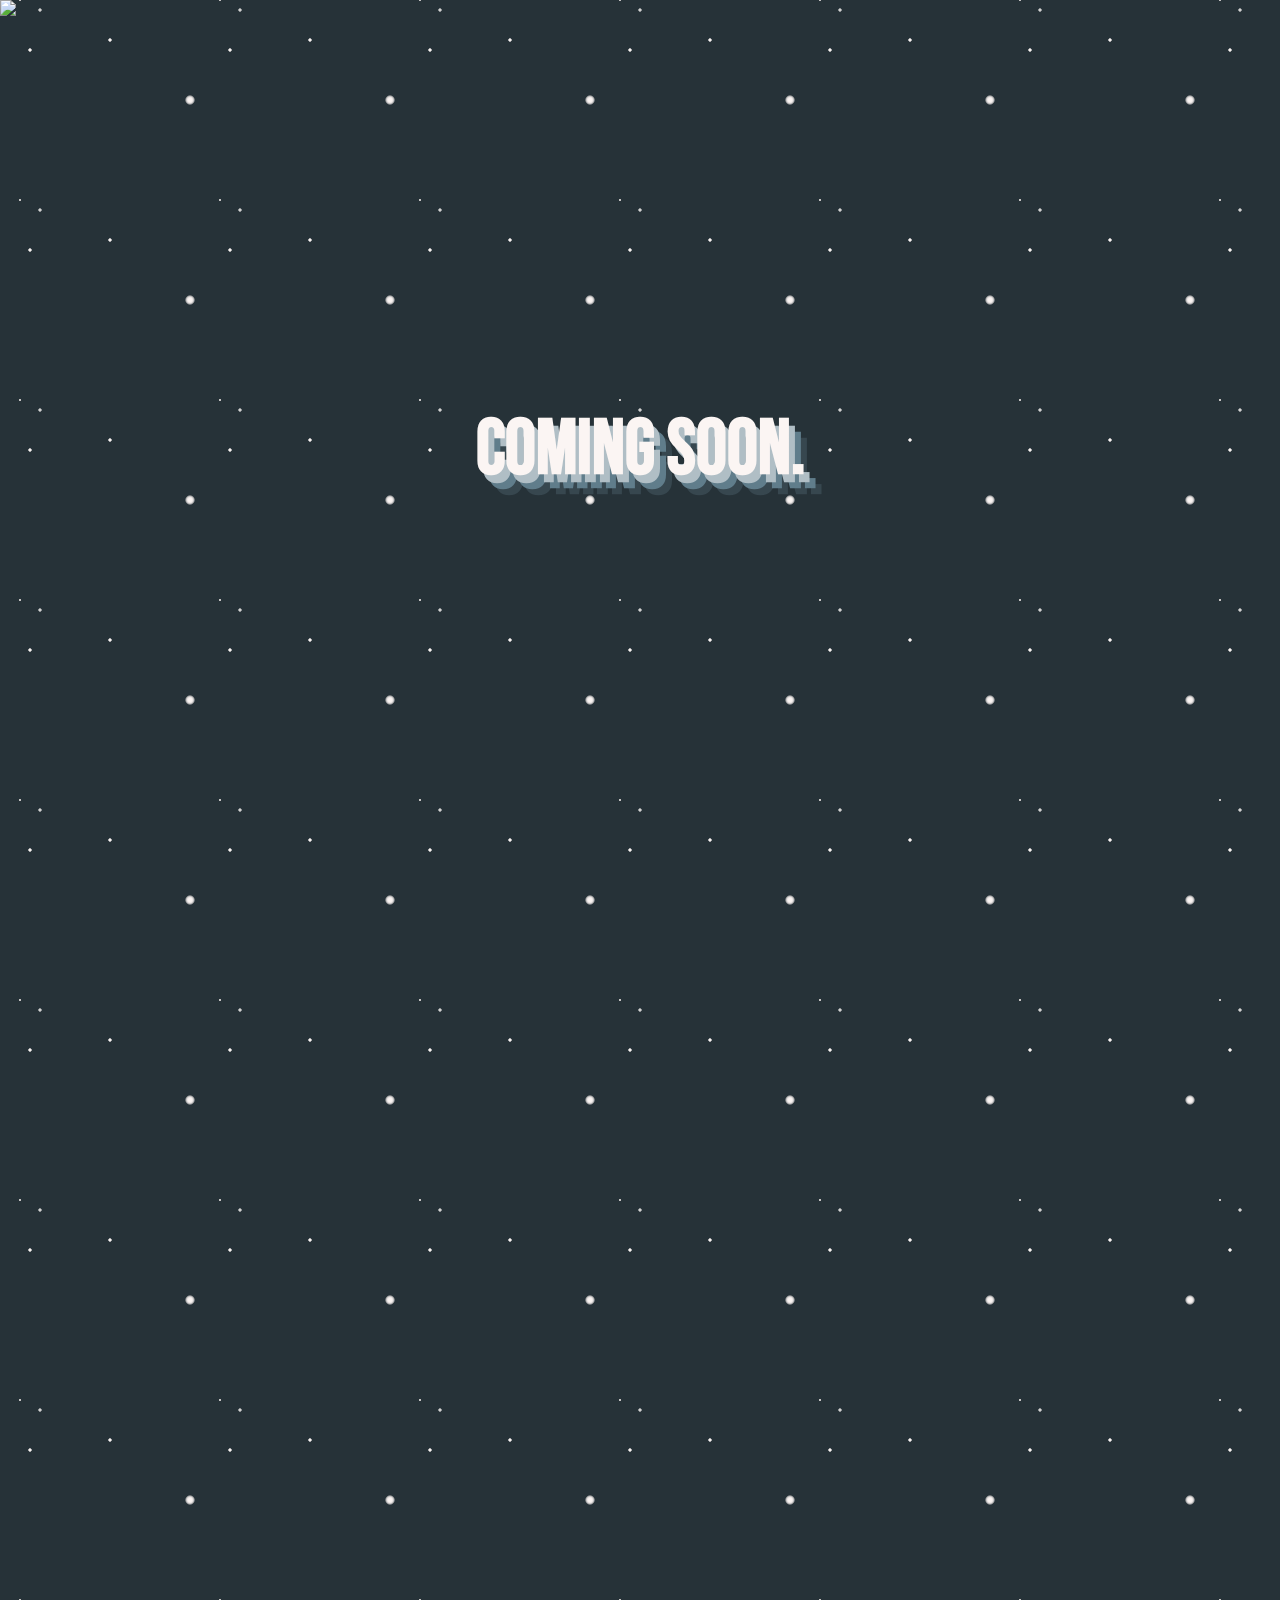
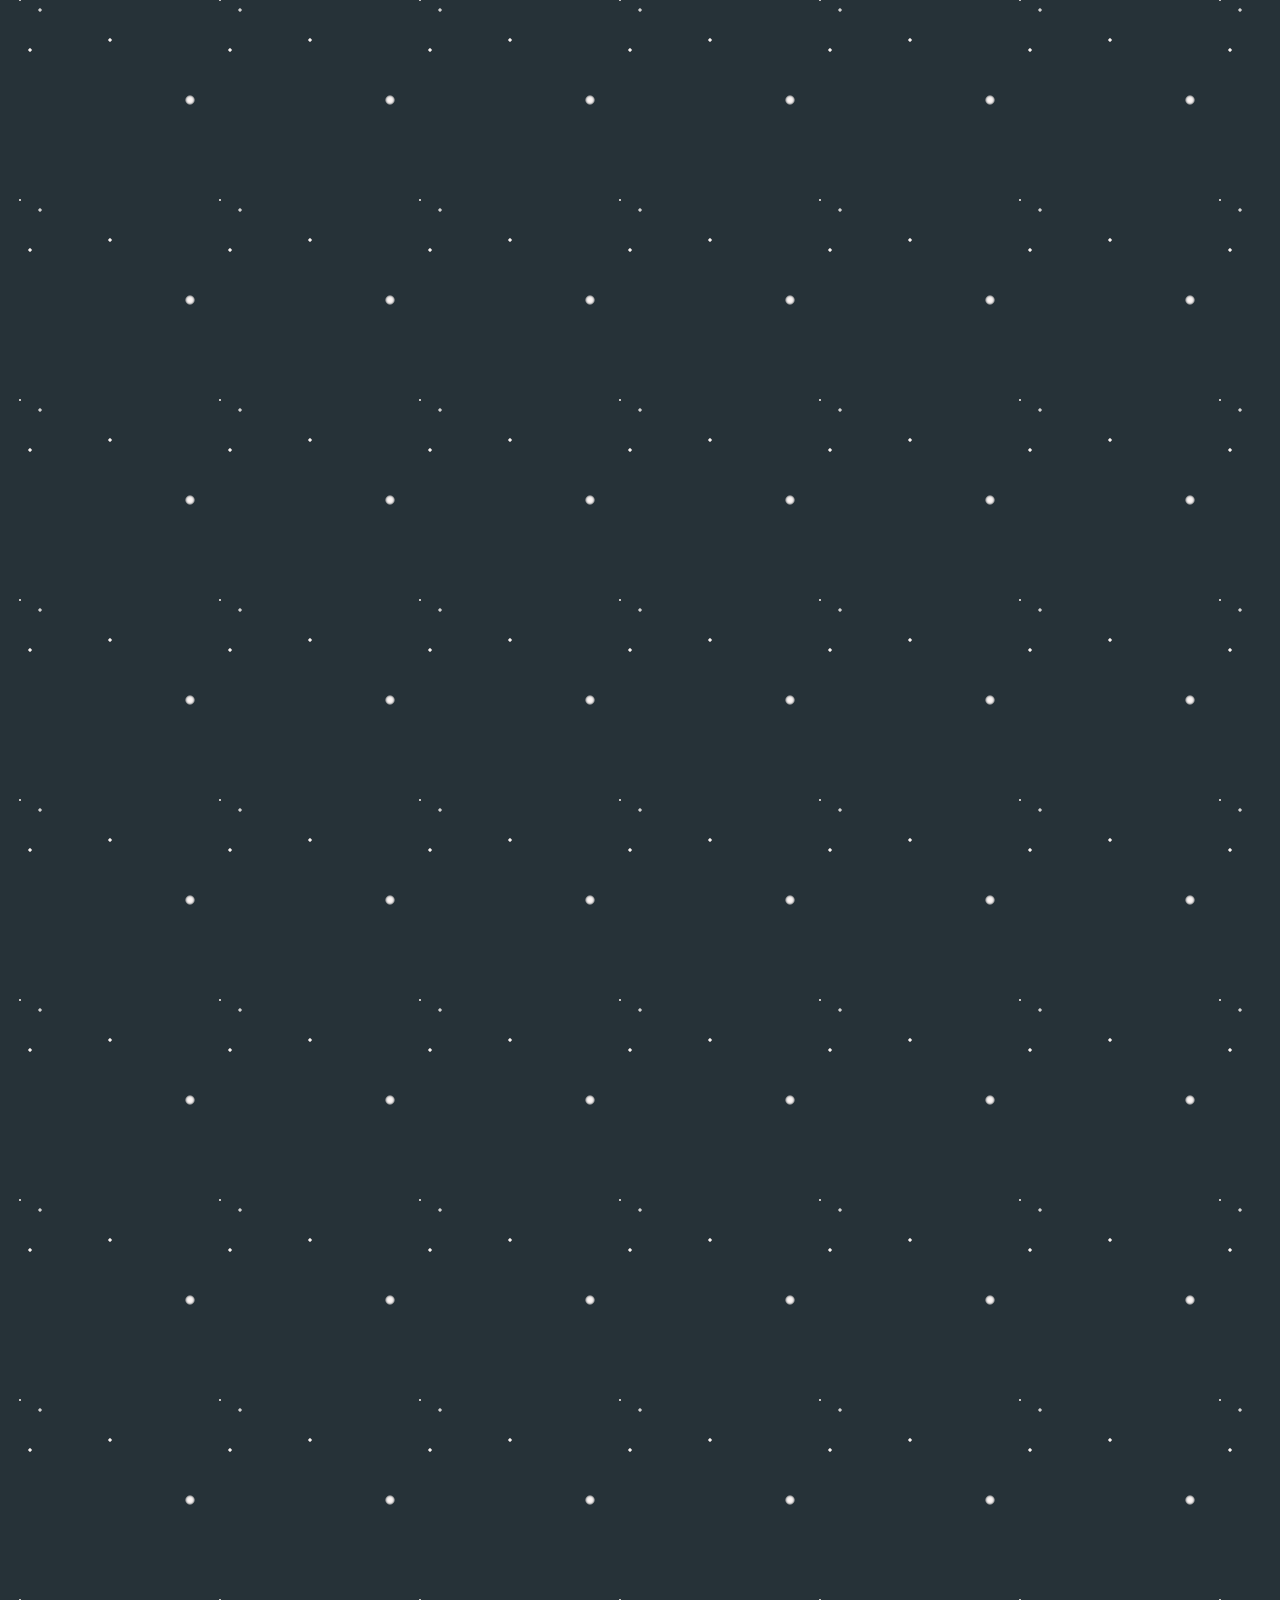
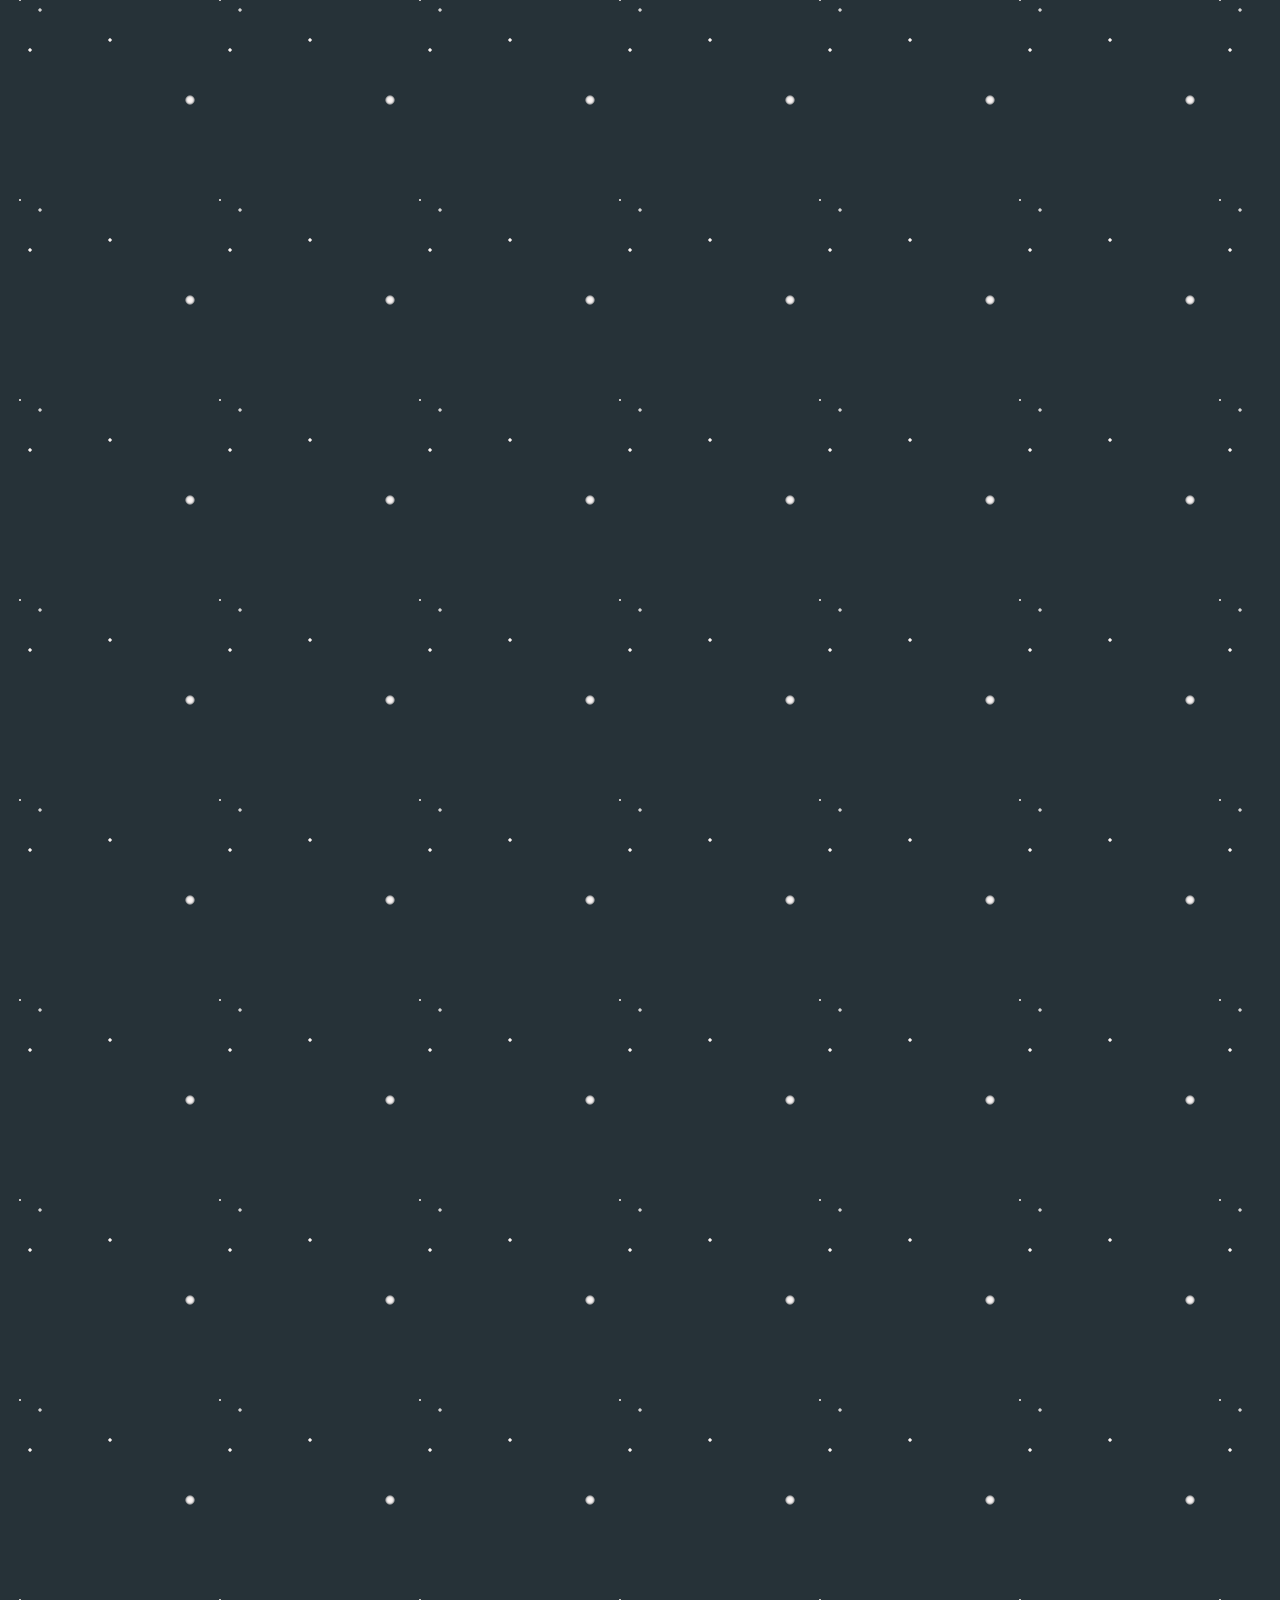
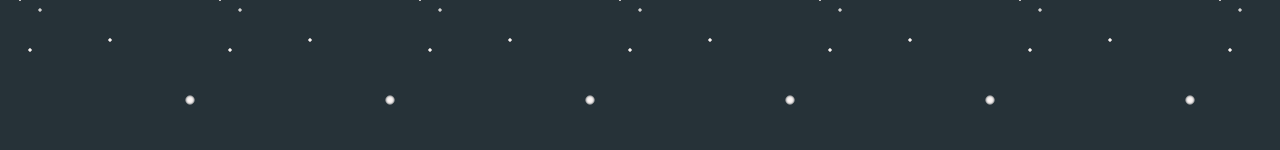
==== index.html @ 7b446901 "Second commit" ====
<!DOCTYPE html>
<html>
  <head>
    <title>April Zaide | Coming Soon</title>
    <meta charset="UTF-8" />
    <link
      href="https://fonts.googleapis.com/css2?family=Bebas+Neue&display=swap"
      rel="stylesheet"
    />
    <link rel="stylesheet" href="src/styles.css" />
  </head>

  
  <body>
    
    <div class="logo">
      <img src="https://i.postimg.cc/904pR6v8/logo1.png">
    </div>
    
    <div class="title">
      <h1>COMING SOON.</h1>
    </div>

    <div class="starfield">
      <span></span>
      <span></span>
      <span></span>
      <span></span>
    </div>
  </body>
</html>
---- src/styles.css ----
:root {
  --blue1: #37474f;
  --blue2: #607d8b;
  --blue3: #b0bec5;
  --blue4: #263238;
  --white: #fbf5f3;
}


body,
html {
  margin: 0;
  padding: 0;
  display: block;
  width: 100%;
  height: 100%;
  background-color: var(--blue4);
}

body {
  overflow: hidden;
  -webkit-font-smoothing: antialiased;
  -moz-osx-font-smoothing: grayscale;
  text-rendering: optimizeLegibility;
  font-family: 'Bebas Neue', cursive;
}

.title {
  position: fixed;
  top: 0;
  bottom: 0;
  color: var(--white);
  font-size: 3vw;
  width: 100%;
  height: 100%;
  display: flex;
  justify-content: center;
  align-items: center;
  animation: fadein 5s;
  z-index: 1;
  user-select: none;
}

.title h1 {
  text-shadow: 3px 4px var(--blue3), 6px 7px var(--blue2), 9px 10px var(--blue1);
  transition: text-shadow 0.3s ease-out;
}

body:hover .title h1 {
  text-shadow: 6px 8px var(--blue3), 12px 14px var(--blue2),
    18px 20px var(--blue1);
}

/*--------- Starfield(Fade+Animation) -------*/

.starfield {
  user-select: none;
  display: block;
  width: 100%;
  height: 100%;
  overflow: hidden;
  animation: fadein 15s;
}

.starfield > * {
  position: absolute;
  top: -450%;
  left: 0;
  height: 1000%;
  width: 100%;
}

.starfield > * {
  background-size: 200px 200px;
  background-image: radial-gradient(
      2px 2px at 40px 60px,
      #ccc,
      rgba(0, 0, 0, 0)
    ),
    radial-gradient(1px 1px at 20px 50px, var(--white), rgba(0, 0, 0, 0)),
    radial-gradient(2px 2px at 30px 100px, var(--white), rgba(0, 0, 0, 0)),
    radial-gradient(1px 1px at 40px 60px, var(--white), rgba(0, 0, 0, 0)),
    radial-gradient(2px 2px at 110px 90px, var(--white), rgba(0, 0, 0, 0)),
    radial-gradient(5px 5px at 190px 150px, var(--white), rgba(0, 0, 0, 0));
  background-repeat: repeat;
}

.starfield > * {
  transform-origin: 50% 50%;
  animation-name: starfieldRotate;
  animation-iteration-count: infinite;
  animation-timing-function: linear;
}

.starfield > *:nth-child(1) {
  animation-duration: 16s;
}
.starfield > *:nth-child(2) {
  animation-duration: 20s;
}
.starfield > *:nth-child(3) {
  animation-duration: 35s;
}
.starfield > *:nth-child(4) {
  animation-duration: 80s;
}
.starfield > *:nth-child(5) {
  animation-duration: 120s;
}

@keyframes starfieldRotate {
  from {
    transform: rotate(0deg);
  }
  to {
    transform: rotate(360deg);
  }
}

@keyframes fadein {
  from {
    opacity: 0;
  }
  to {
    opacity: 1;
  }
}
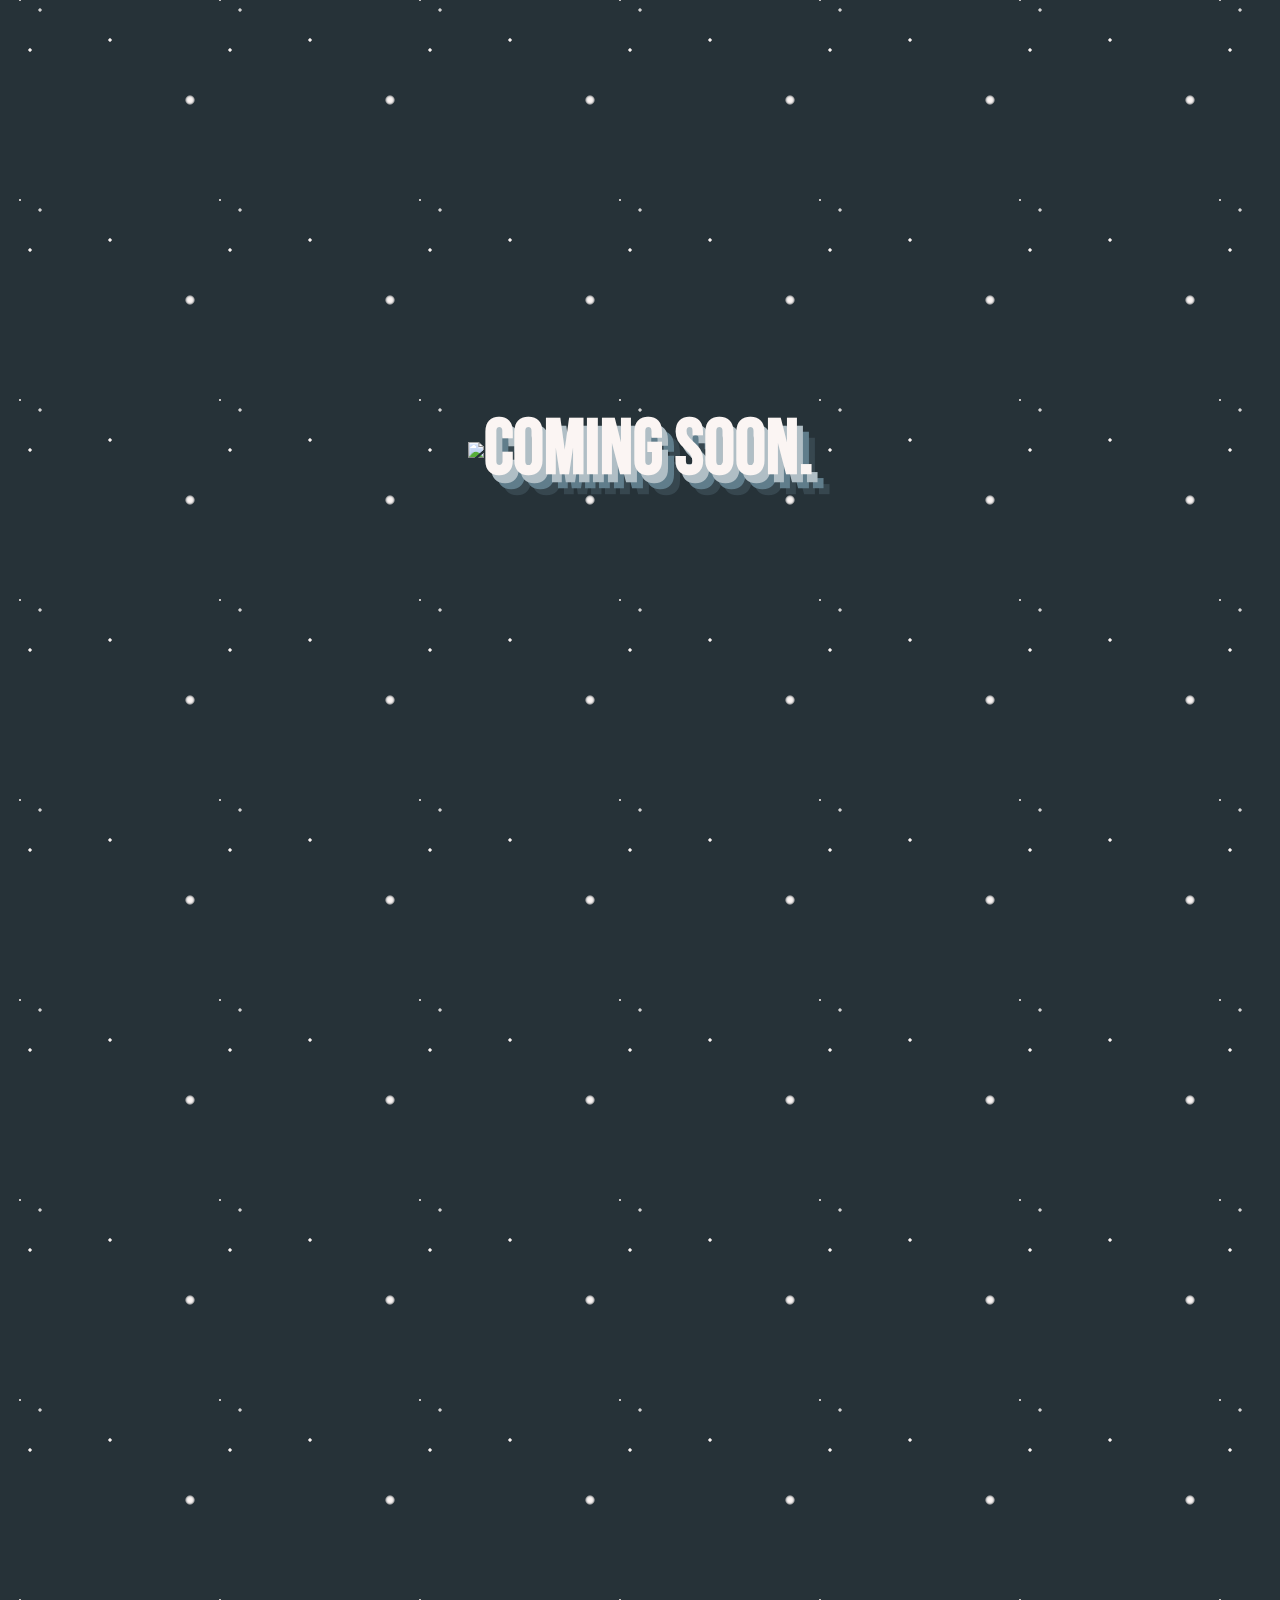
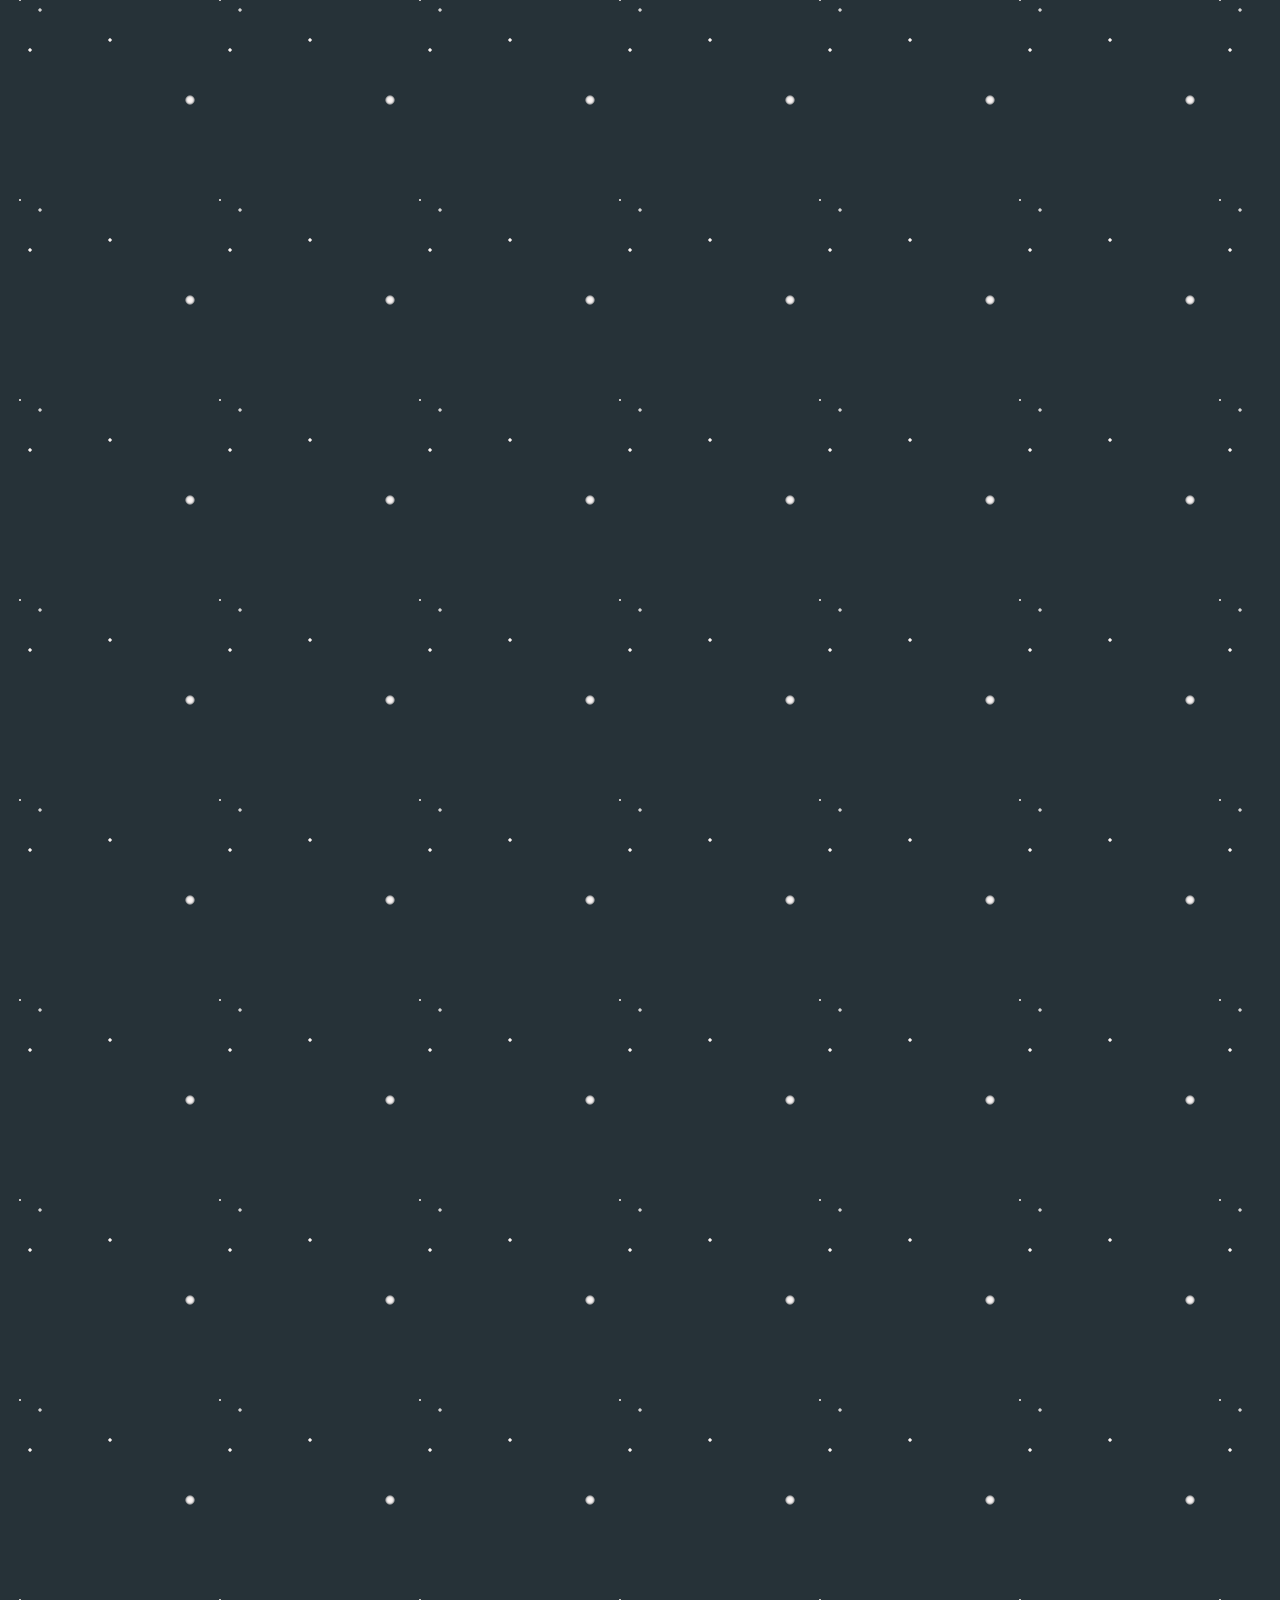
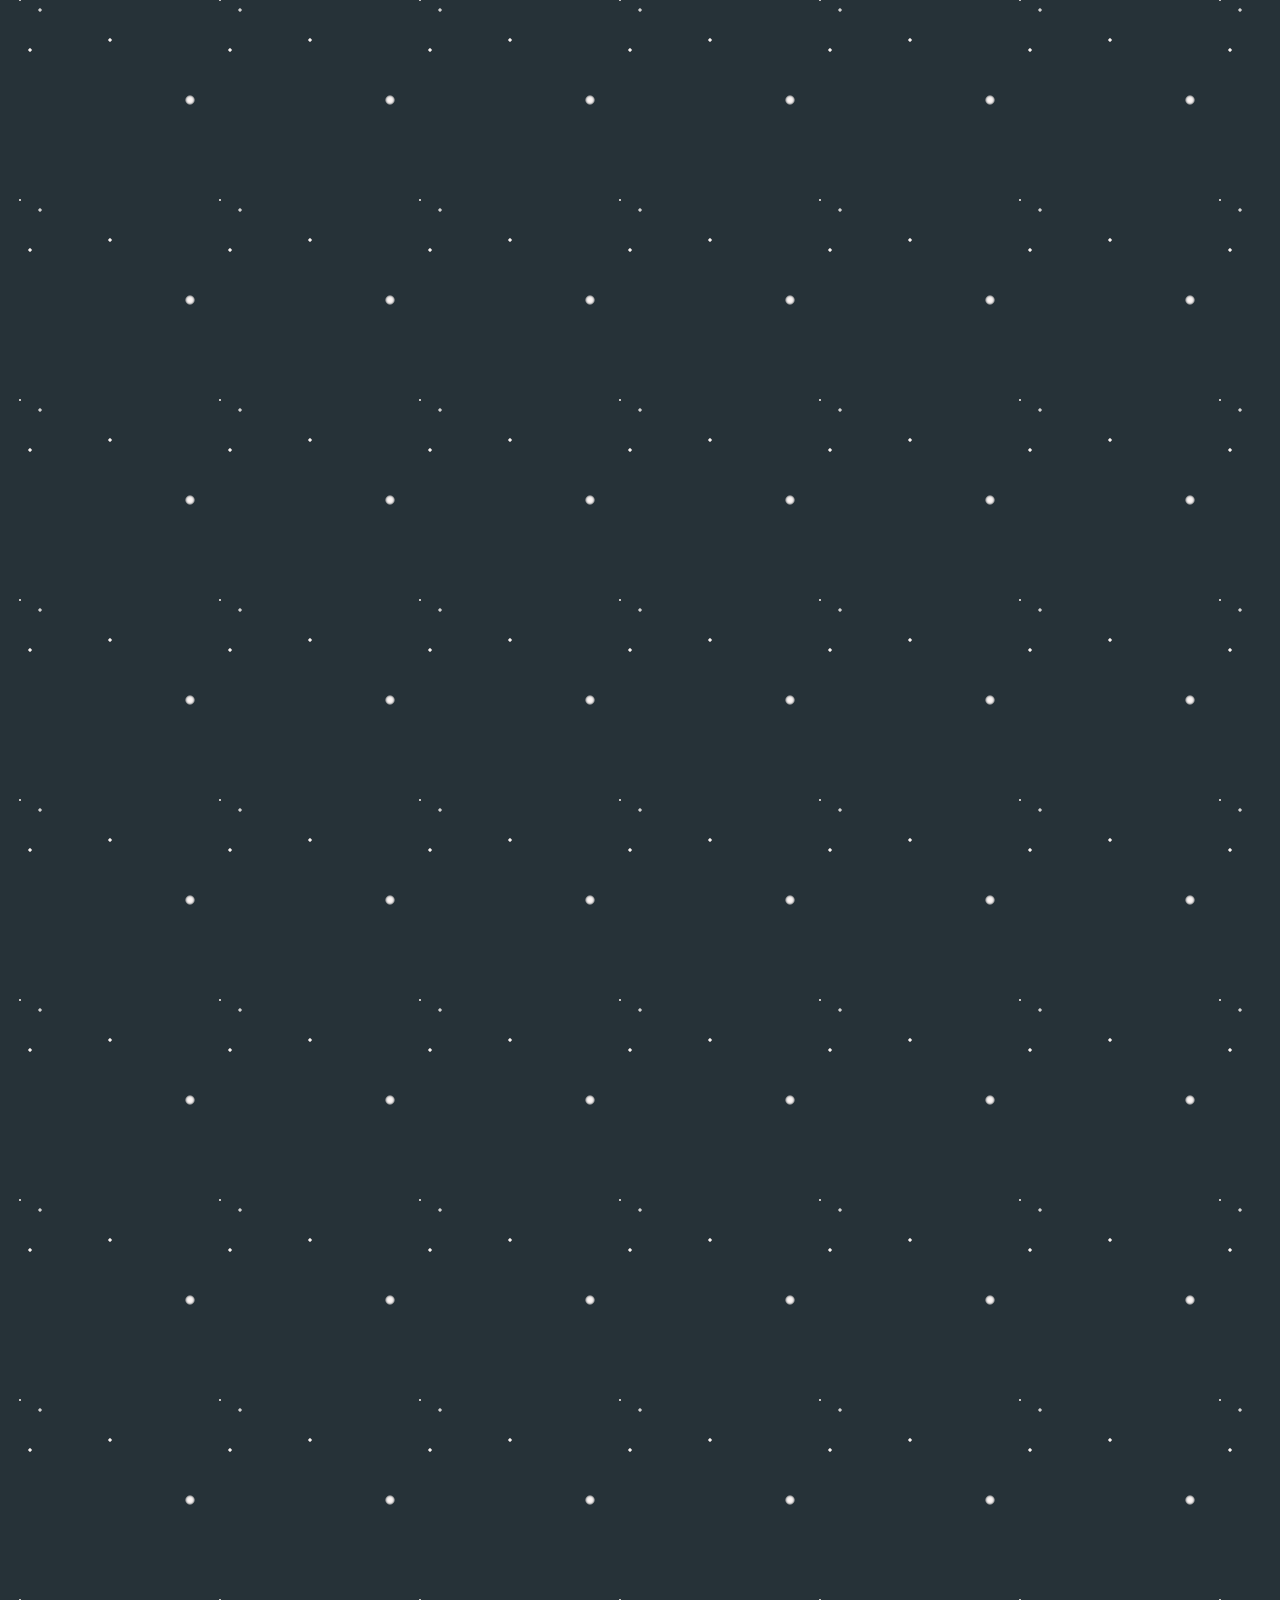
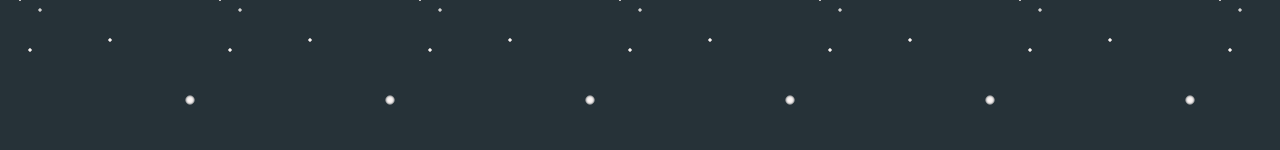
==== commit 373c4274: "Second commit" ====
--- a/index.html
+++ b/index.html
@@ -13,11 +13,13 @@
   
   <body>
     
-    <div class="logo">
-      <img src="https://i.postimg.cc/904pR6v8/logo1.png">
-    </div>
+
     
     <div class="title">
+      
+      <img src="https://i.postimg.cc/904pR6v8/logo1.png">
+
+      
       <h1>COMING SOON.</h1>
     </div>
 
--- a/src/styles.css
+++ b/src/styles.css
@@ -39,6 +39,10 @@
   animation: fadein 5s;
   z-index: 1;
   user-select: none;
+}
+
+.logo img{
+  width: 20%;
 }
 
 .title h1 {
@@ -124,4 +128,4 @@
   to {
     opacity: 1;
   }
-}+}
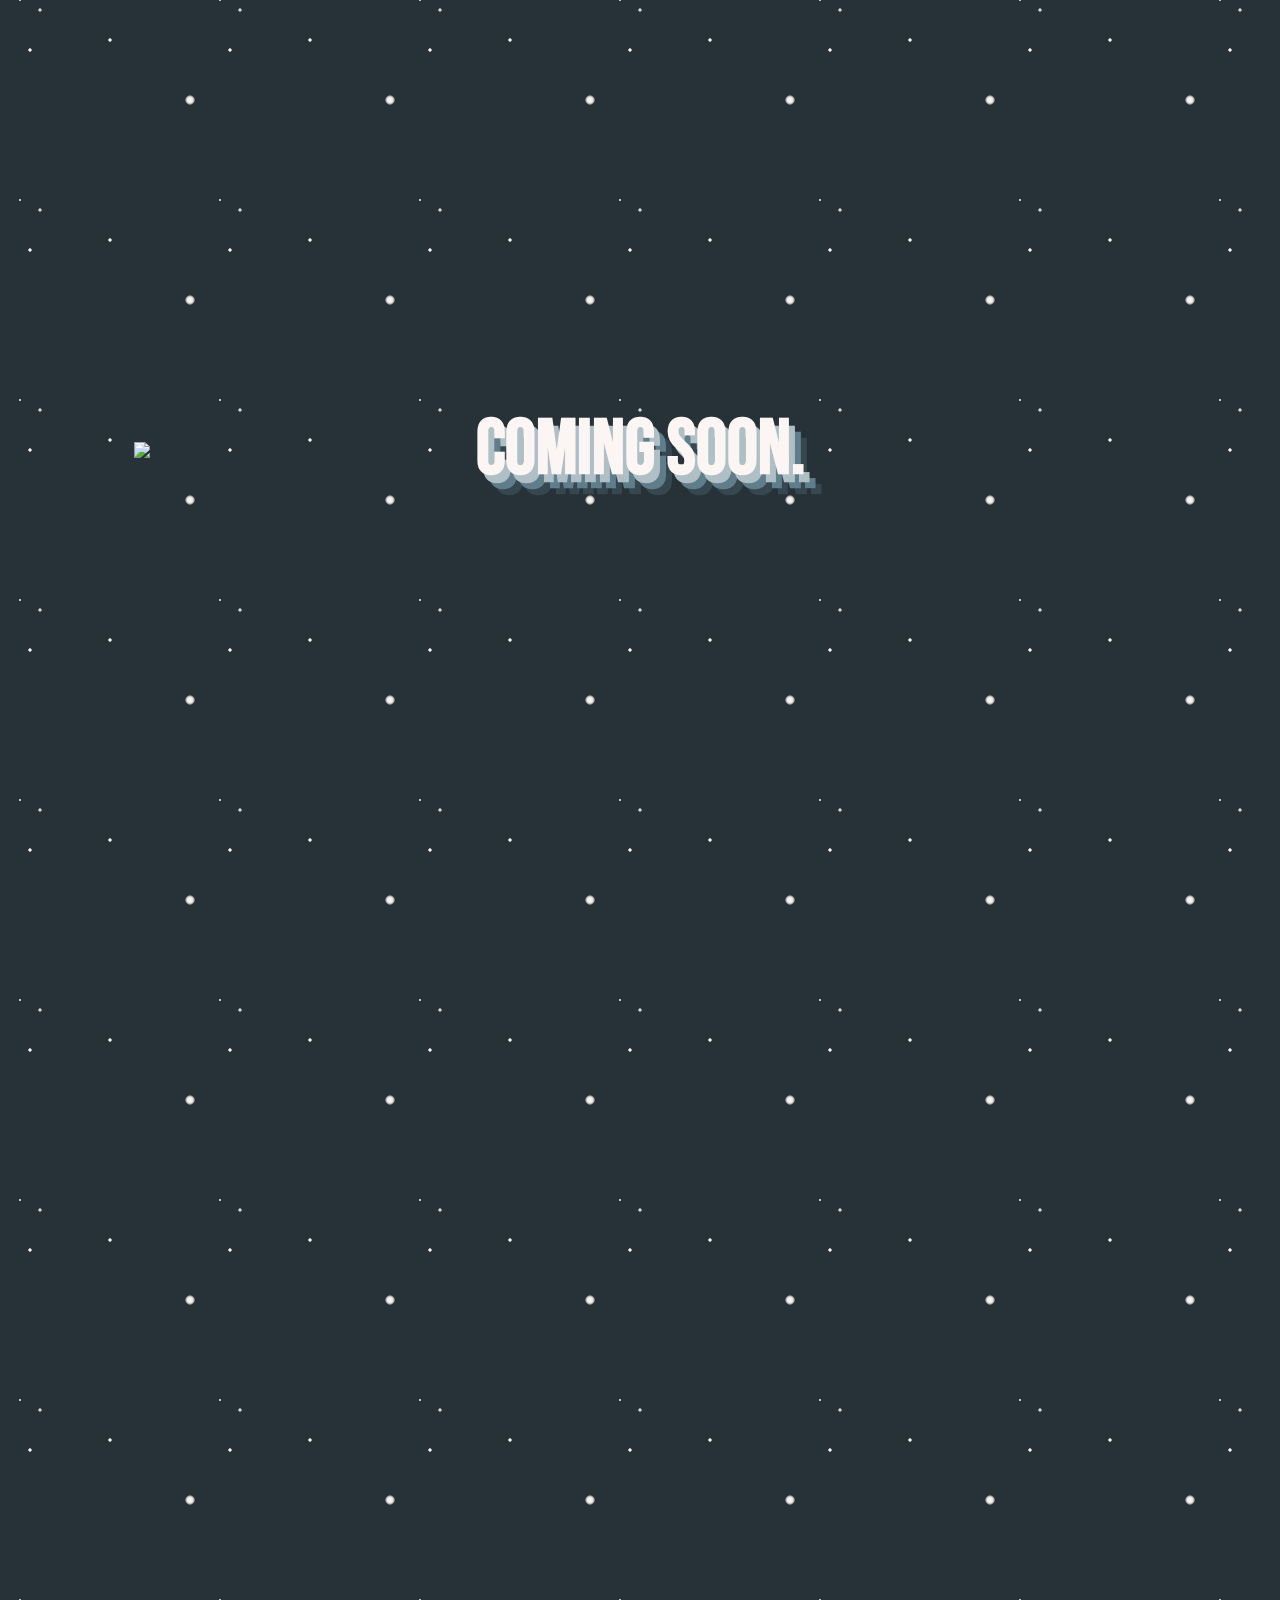
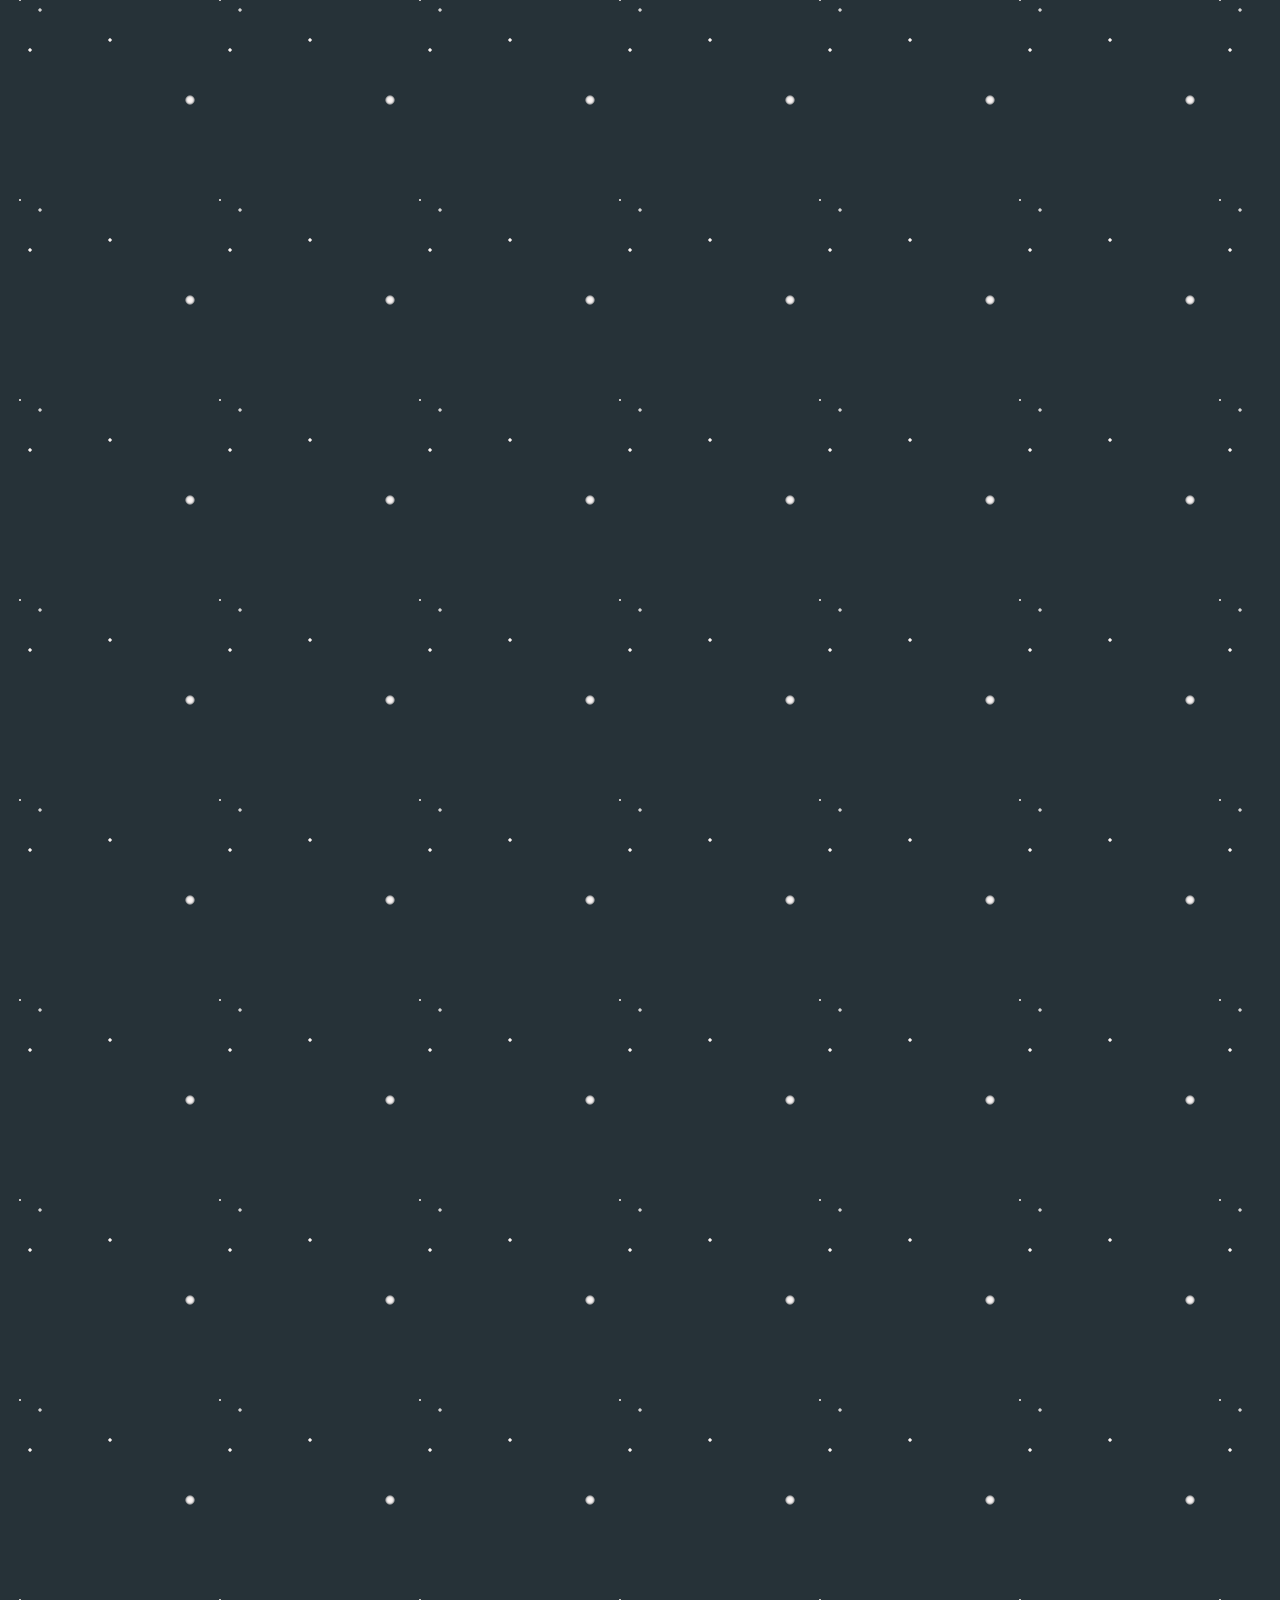
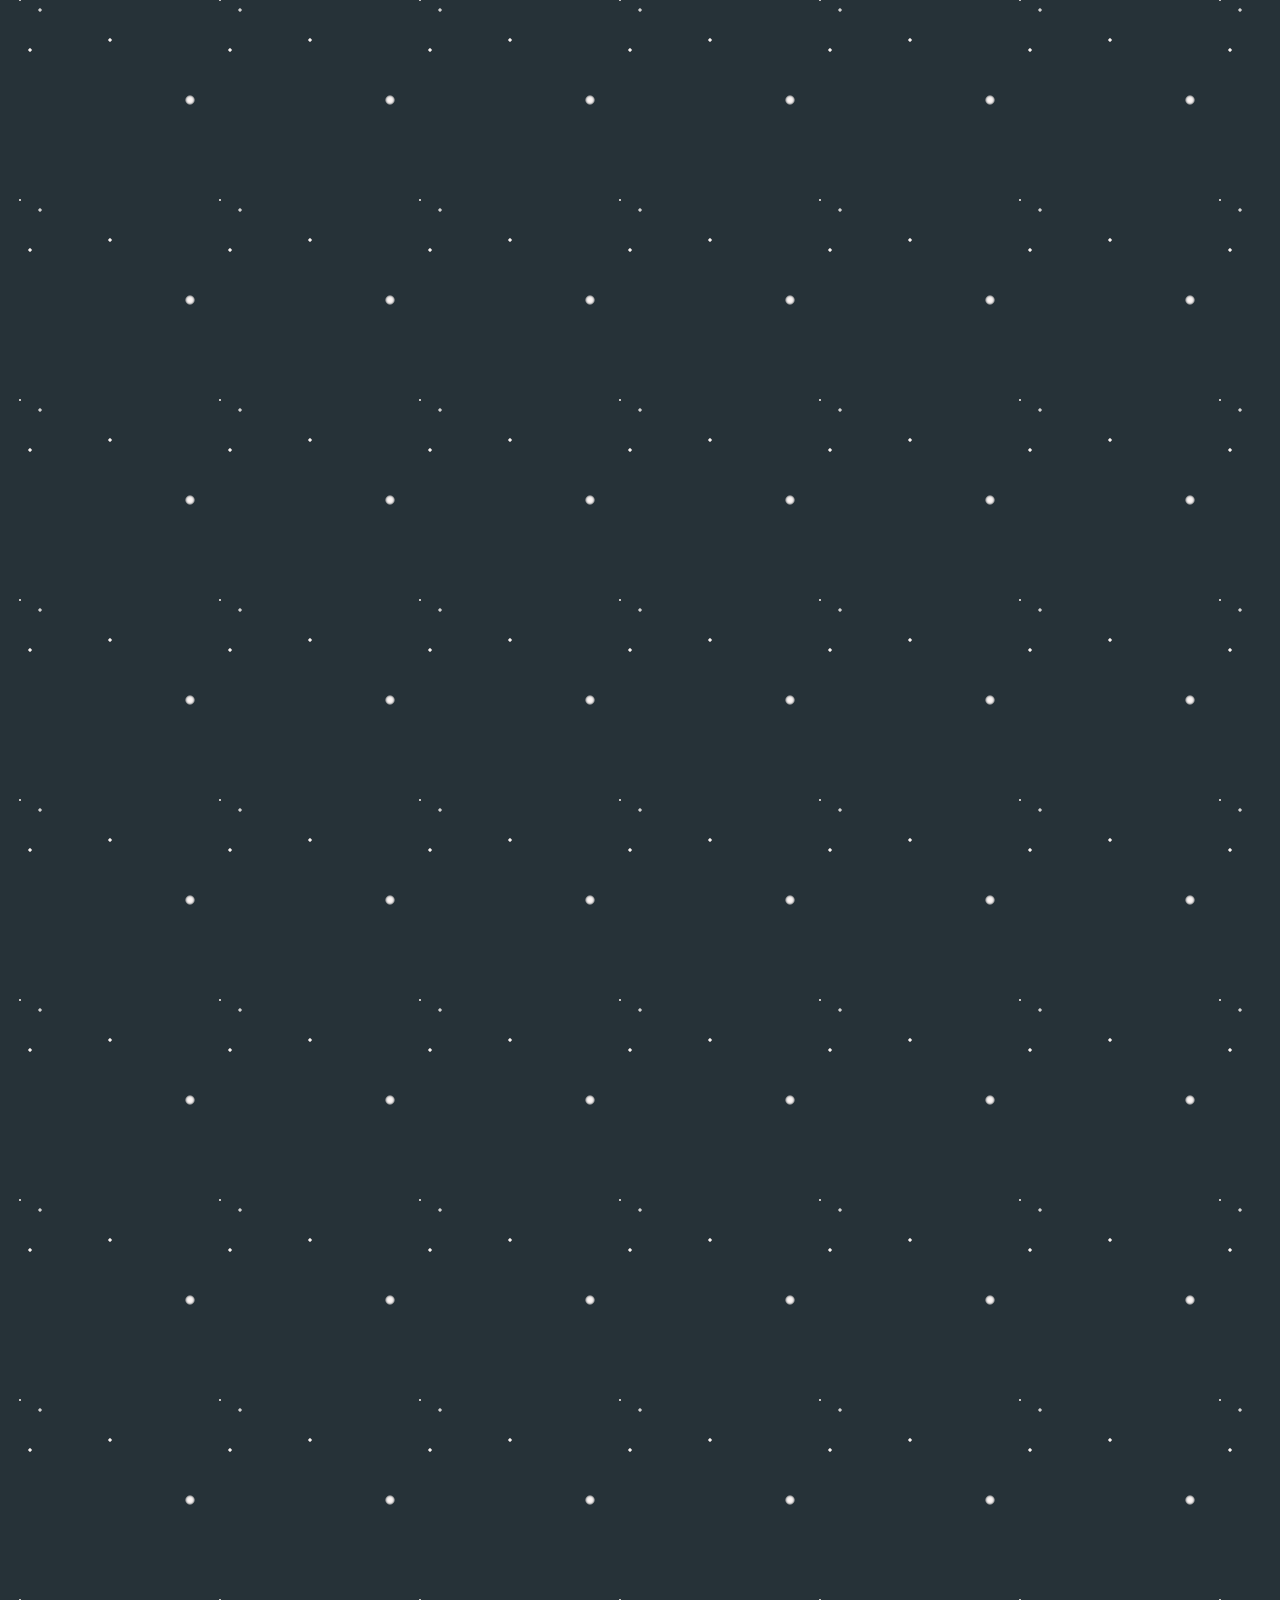
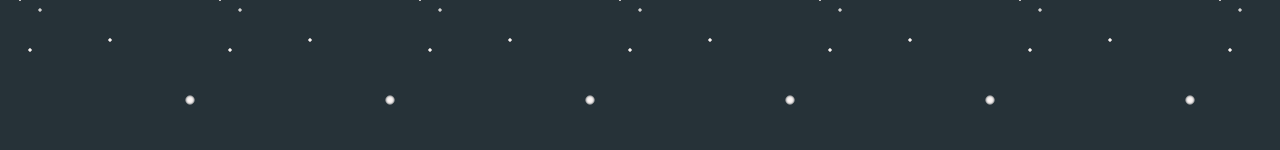
==== commit 498648d3: "second commit" ====
--- a/index.html
+++ b/index.html
@@ -13,13 +13,11 @@
   
   <body>
     
-
+     <div class="logo">
+     <img src="https://i.postimg.cc/904pR6v8/logo1.png">
+    </div>
     
     <div class="title">
-      
-      <img src="https://i.postimg.cc/904pR6v8/logo1.png">
-
-      
       <h1>COMING SOON.</h1>
     </div>
 
--- a/src/styles.css
+++ b/src/styles.css
@@ -25,6 +25,25 @@
   font-family: 'Bebas Neue', cursive;
 }
 
+.logo {
+  position: fixed;
+  top: 0;
+  bottom: 0;
+  color: var(--white);
+  width: 30%;
+  height: 100%;
+  display: flex;
+  justify-content: center;
+  align-items: center;
+  animation: fadein 5s;
+  z-index: 1;
+  user-select: none;
+}
+
+.logo img{
+  width: 30%;
+}
+
 .title {
   position: fixed;
   top: 0;
@@ -39,10 +58,6 @@
   animation: fadein 5s;
   z-index: 1;
   user-select: none;
-}
-
-.logo img{
-  width: 20%;
 }
 
 .title h1 {
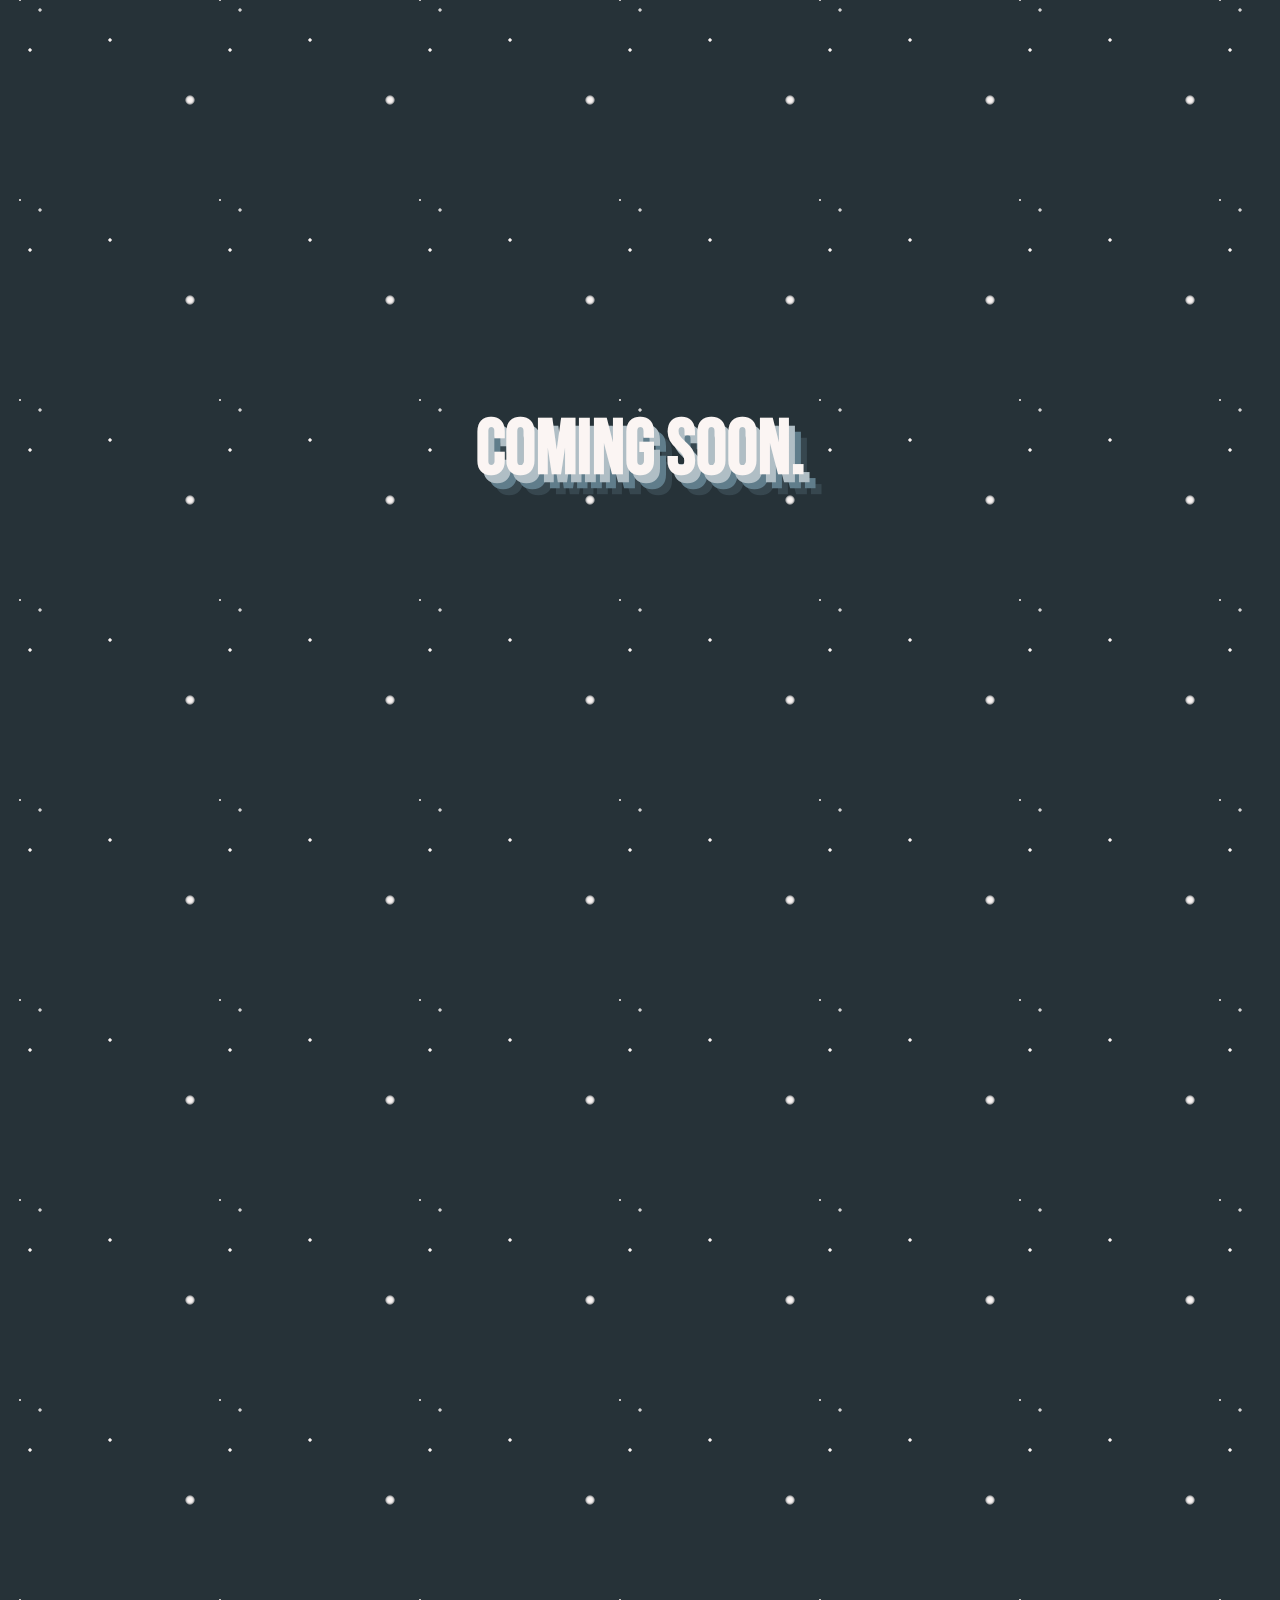
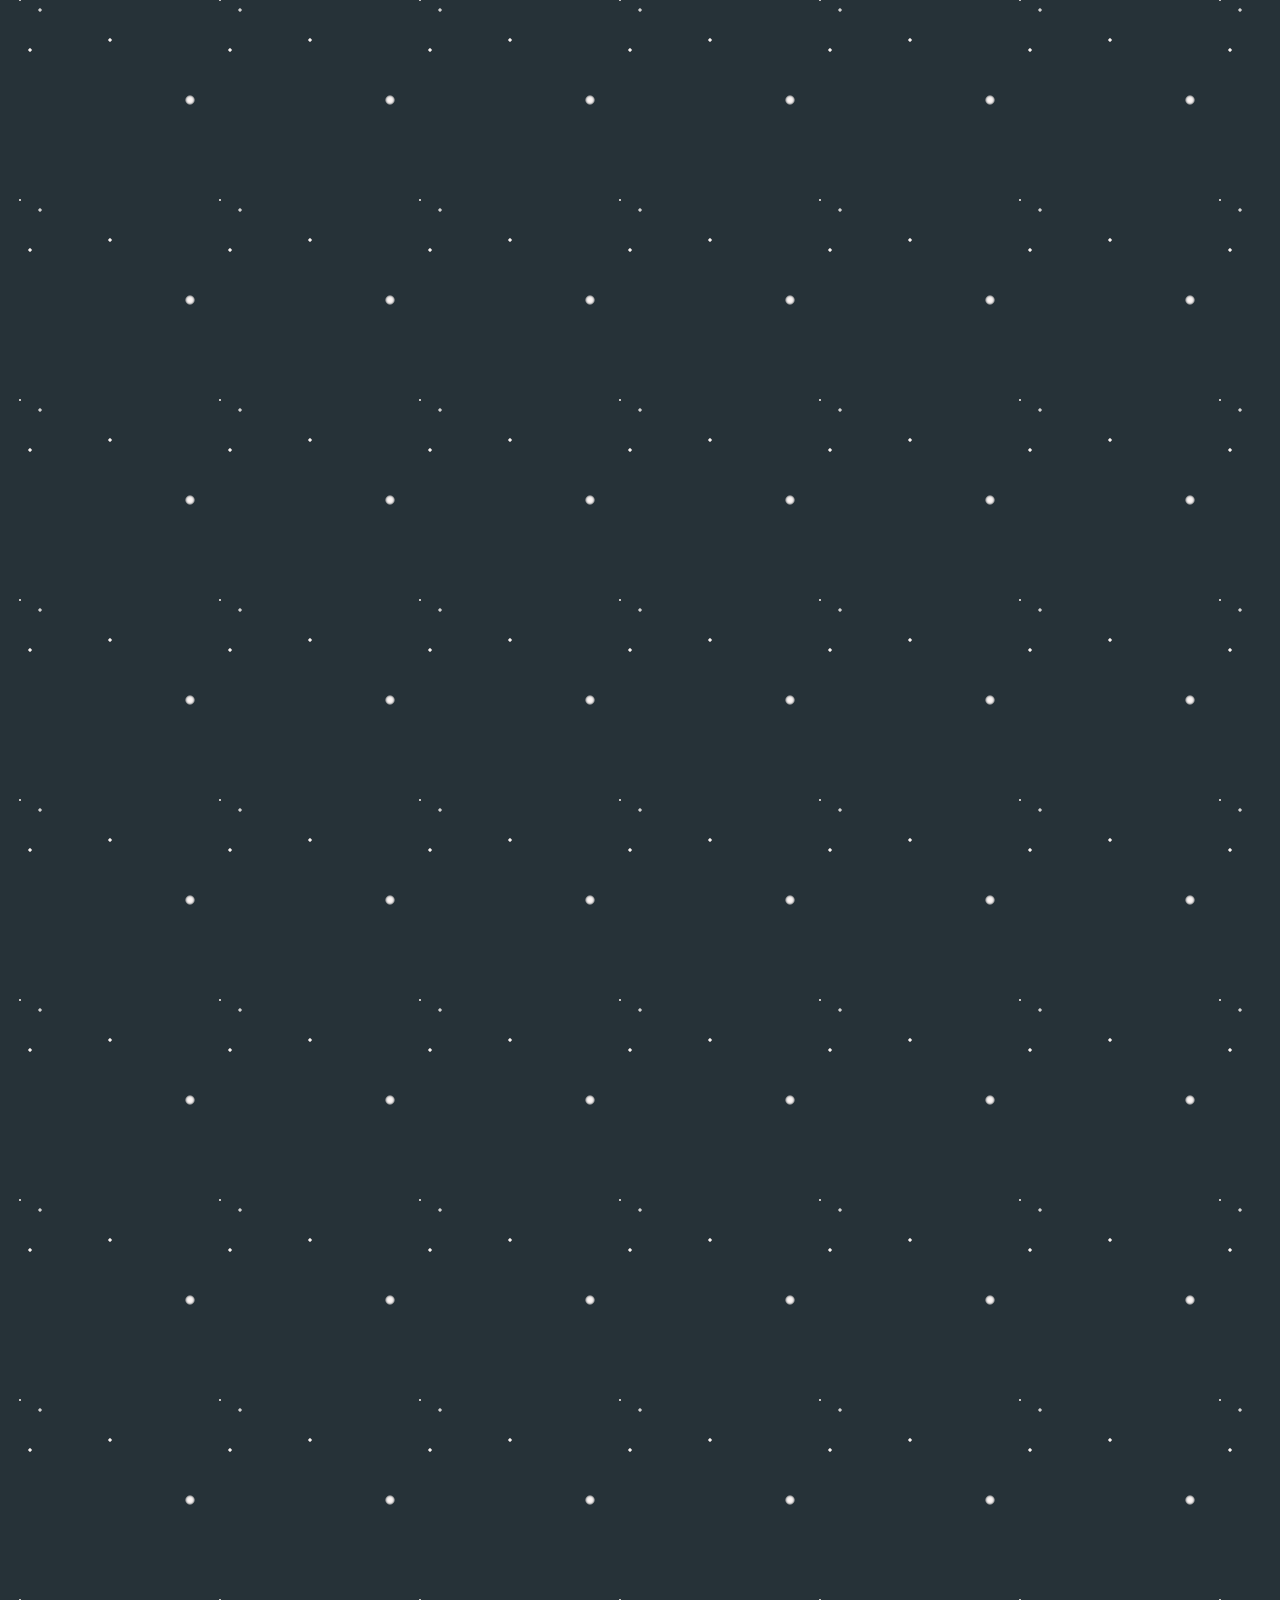
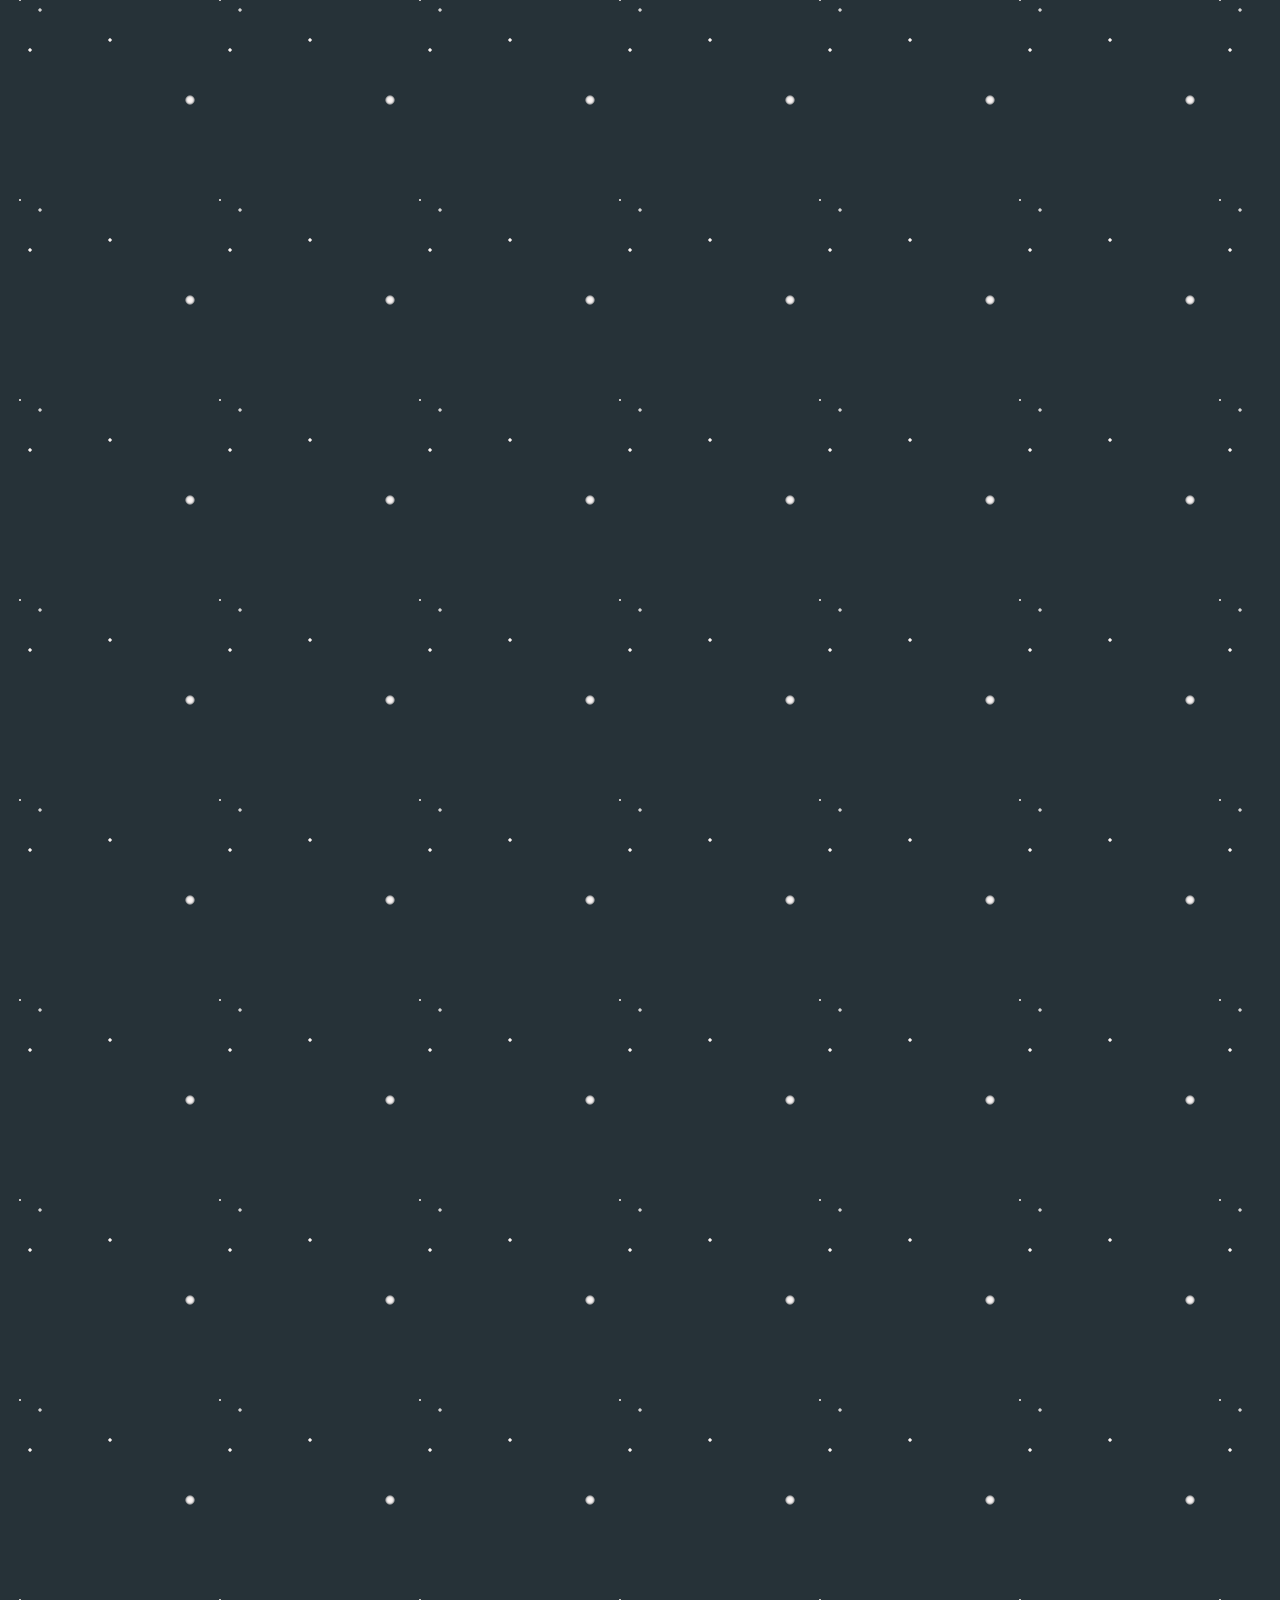
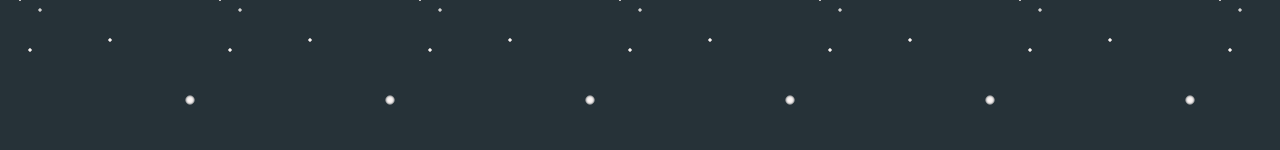
==== commit 7f224fde: "third commit" ====
--- a/index.html
+++ b/index.html
@@ -13,9 +13,9 @@
   
   <body>
     
-     <div class="logo">
+     <!--<div class="logo">
      <img src="https://i.postimg.cc/904pR6v8/logo1.png">
-    </div>
+    </div>-->
     
     <div class="title">
       <h1>COMING SOON.</h1>
--- a/src/styles.css
+++ b/src/styles.css
@@ -26,22 +26,15 @@
 }
 
 .logo {
+  display: block;
   position: fixed;
-  top: 0;
-  bottom: 0;
-  color: var(--white);
-  width: 30%;
-  height: 100%;
-  display: flex;
   justify-content: center;
   align-items: center;
-  animation: fadein 5s;
-  z-index: 1;
-  user-select: none;
+  width: 20%;
 }
 
 .logo img{
-  width: 30%;
+  width: 20%;
 }
 
 .title {
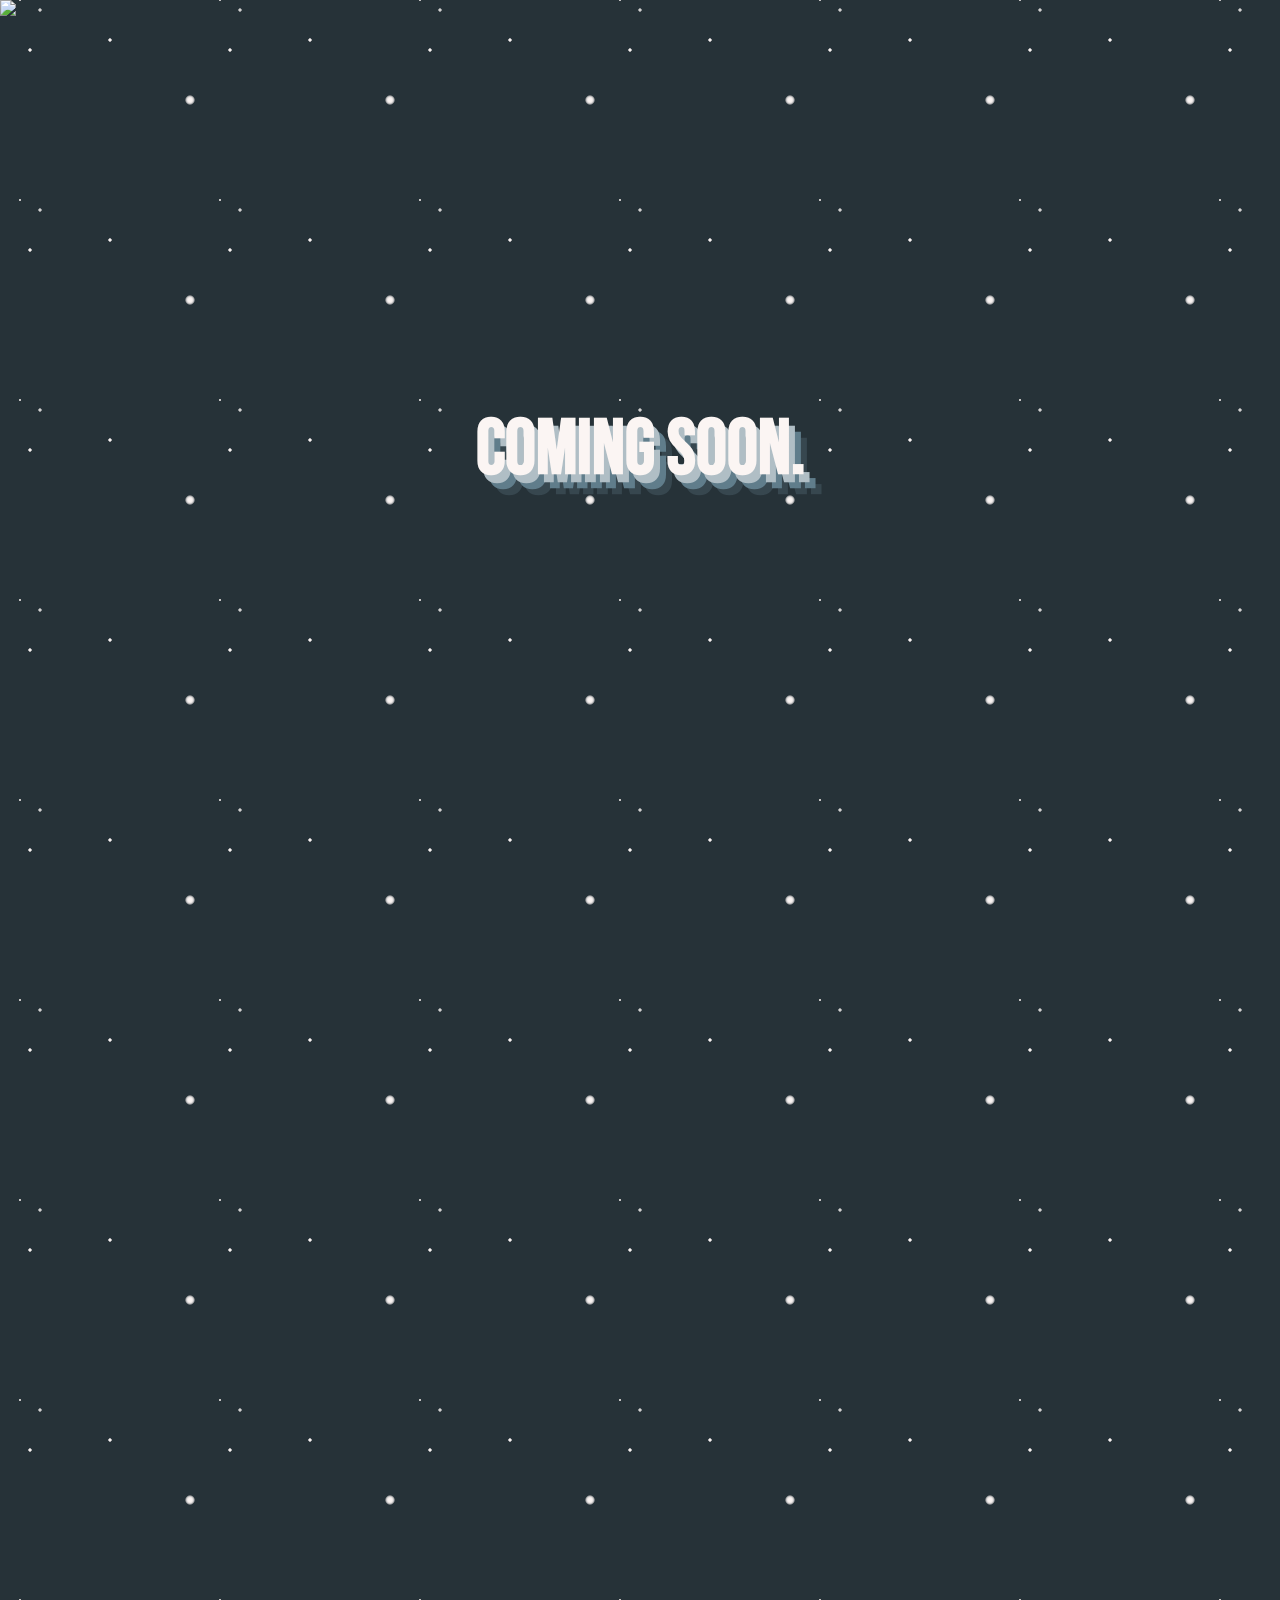
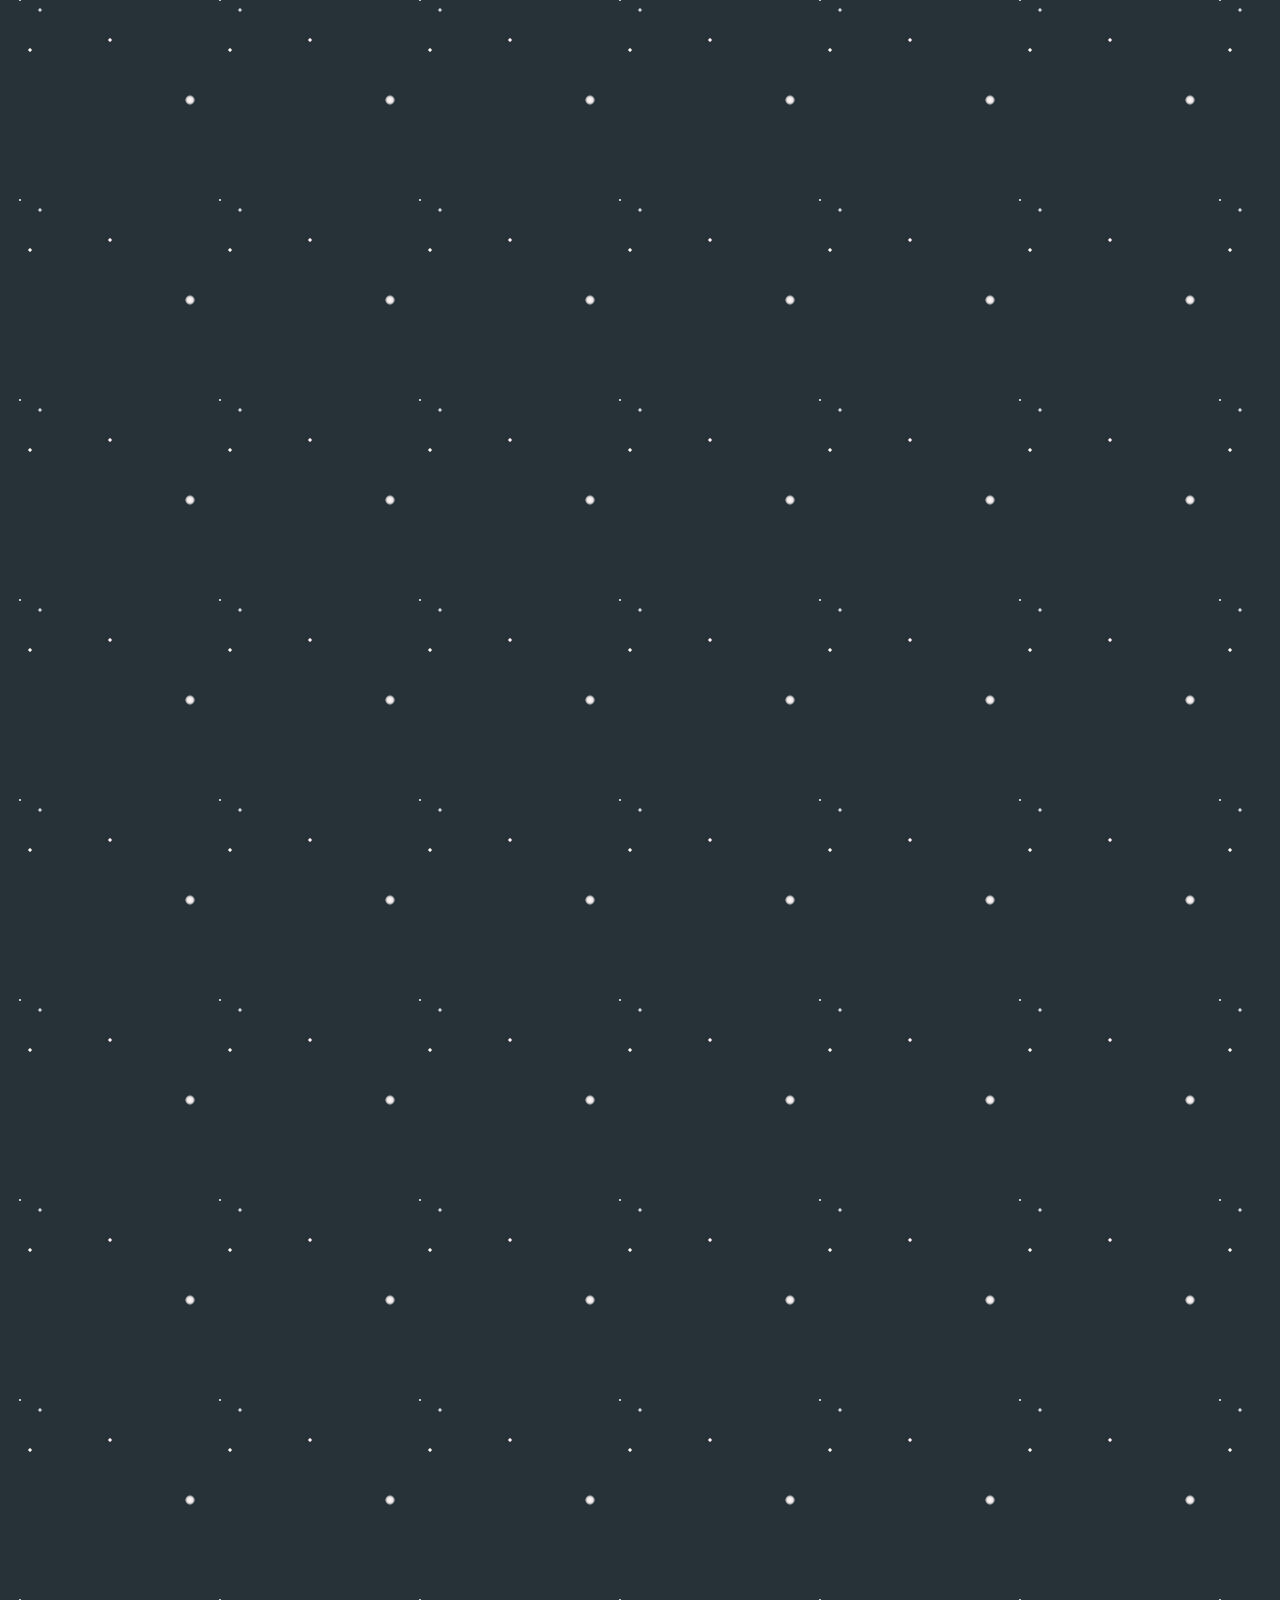
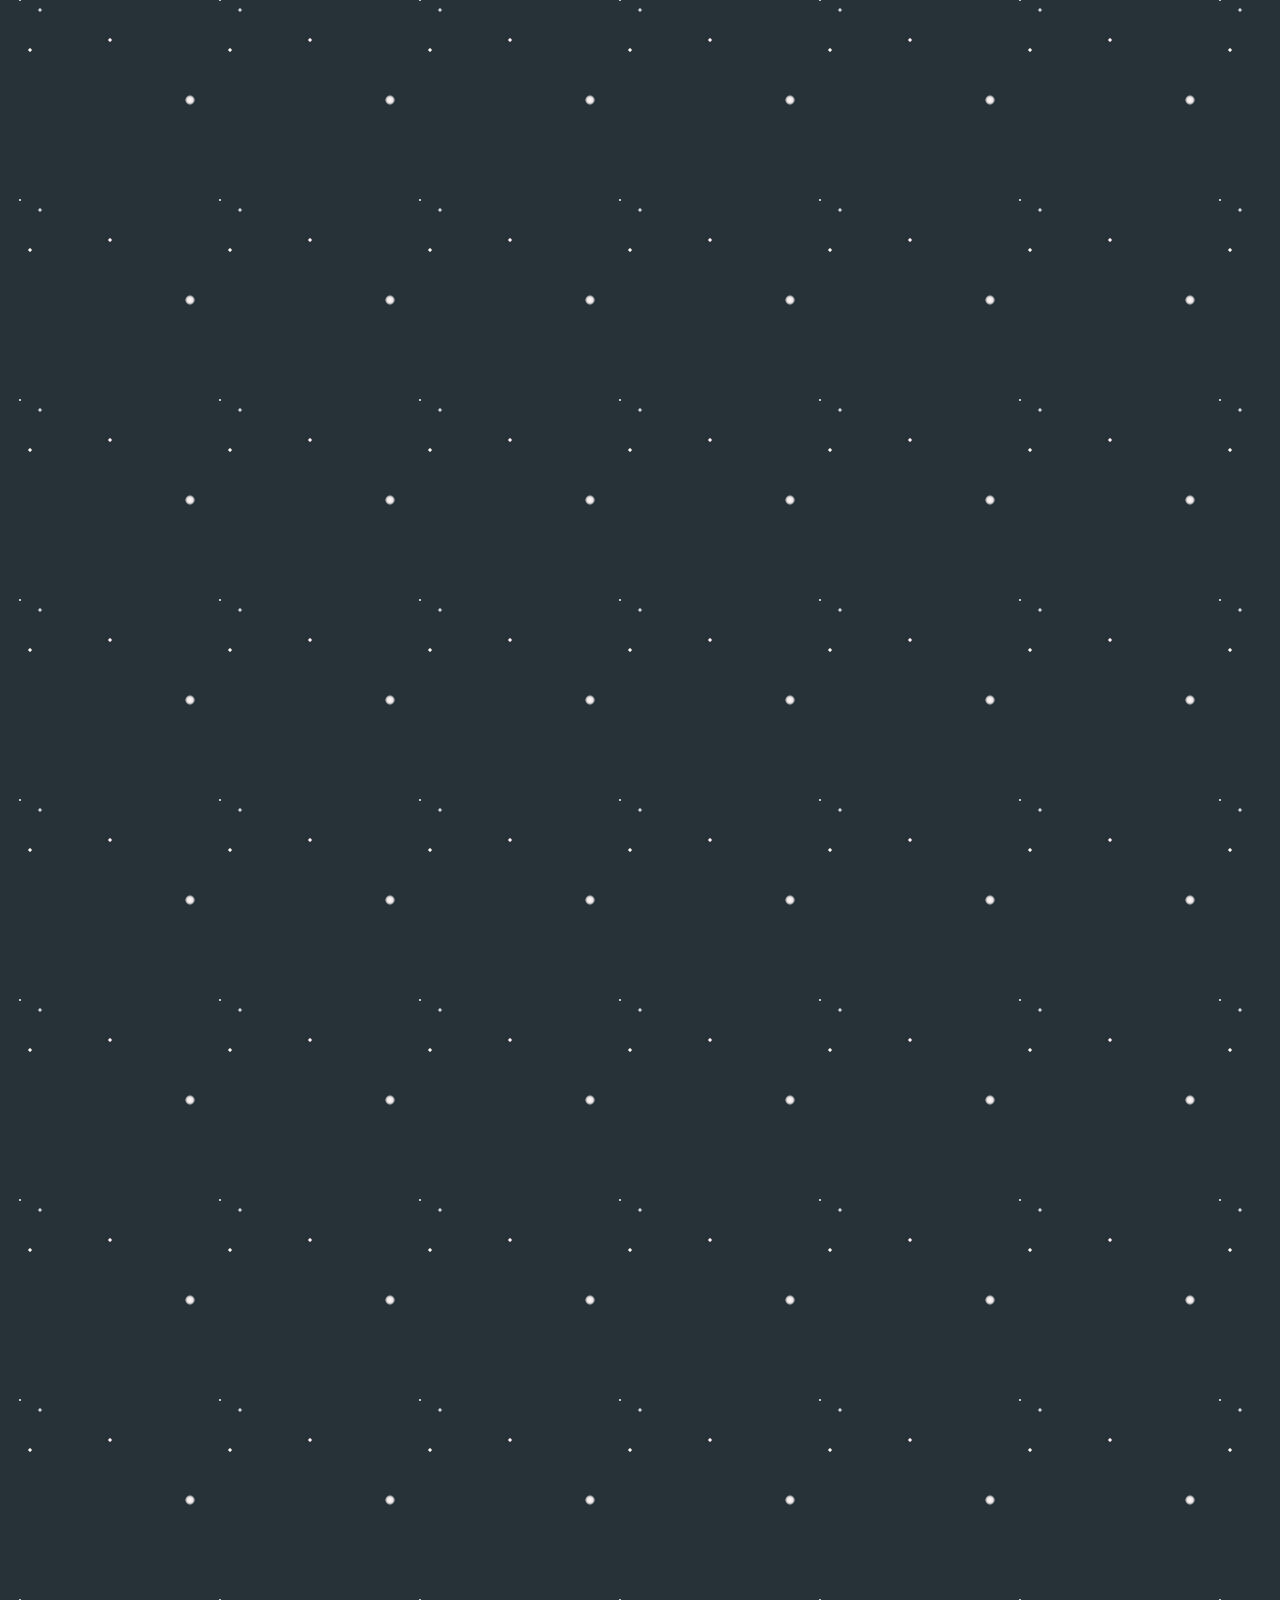
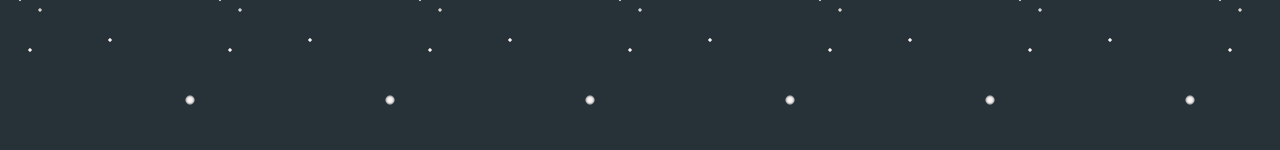
==== commit a7323db0: "Update index.html" ====
--- a/index.html
+++ b/index.html
@@ -13,9 +13,9 @@
   
   <body>
     
-     <!--<div class="logo">
+     <div class="logo">
      <img src="https://i.postimg.cc/904pR6v8/logo1.png">
-    </div>-->
+    </div>
     
     <div class="title">
       <h1>COMING SOON.</h1>
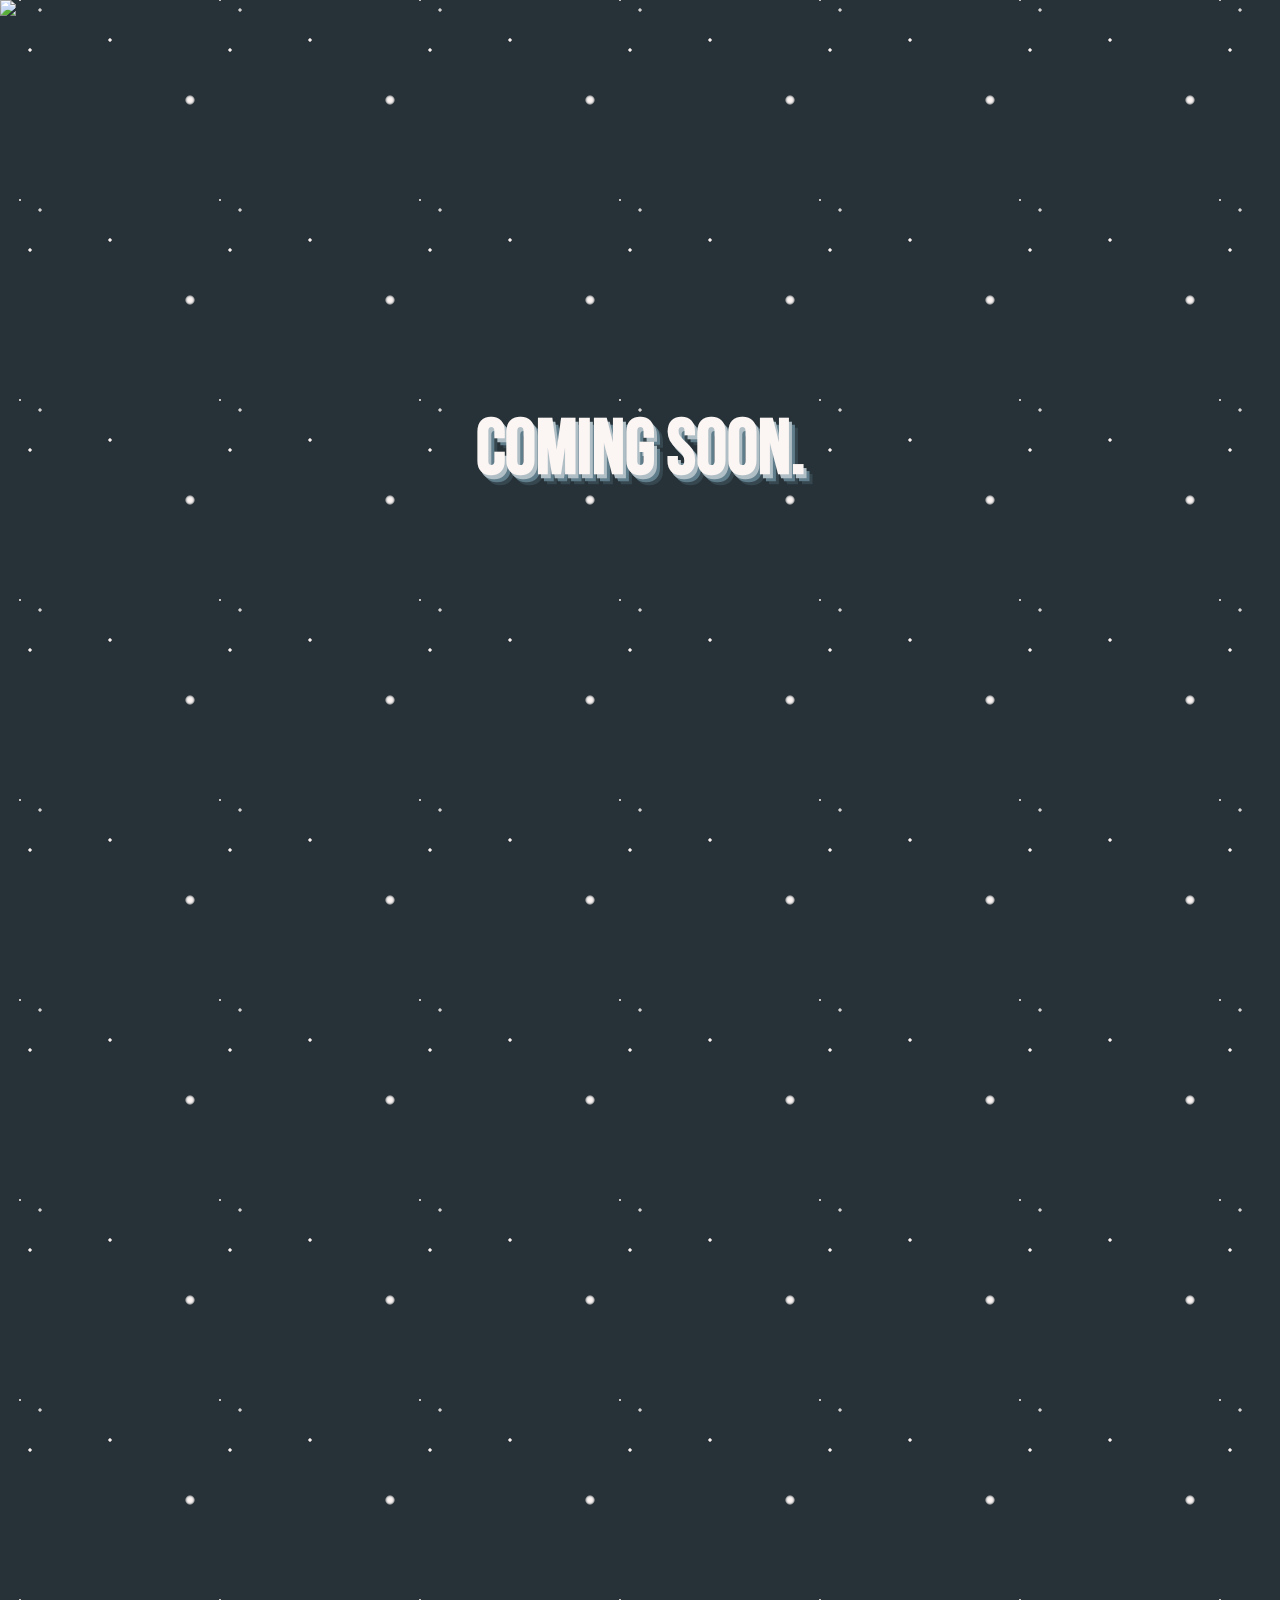
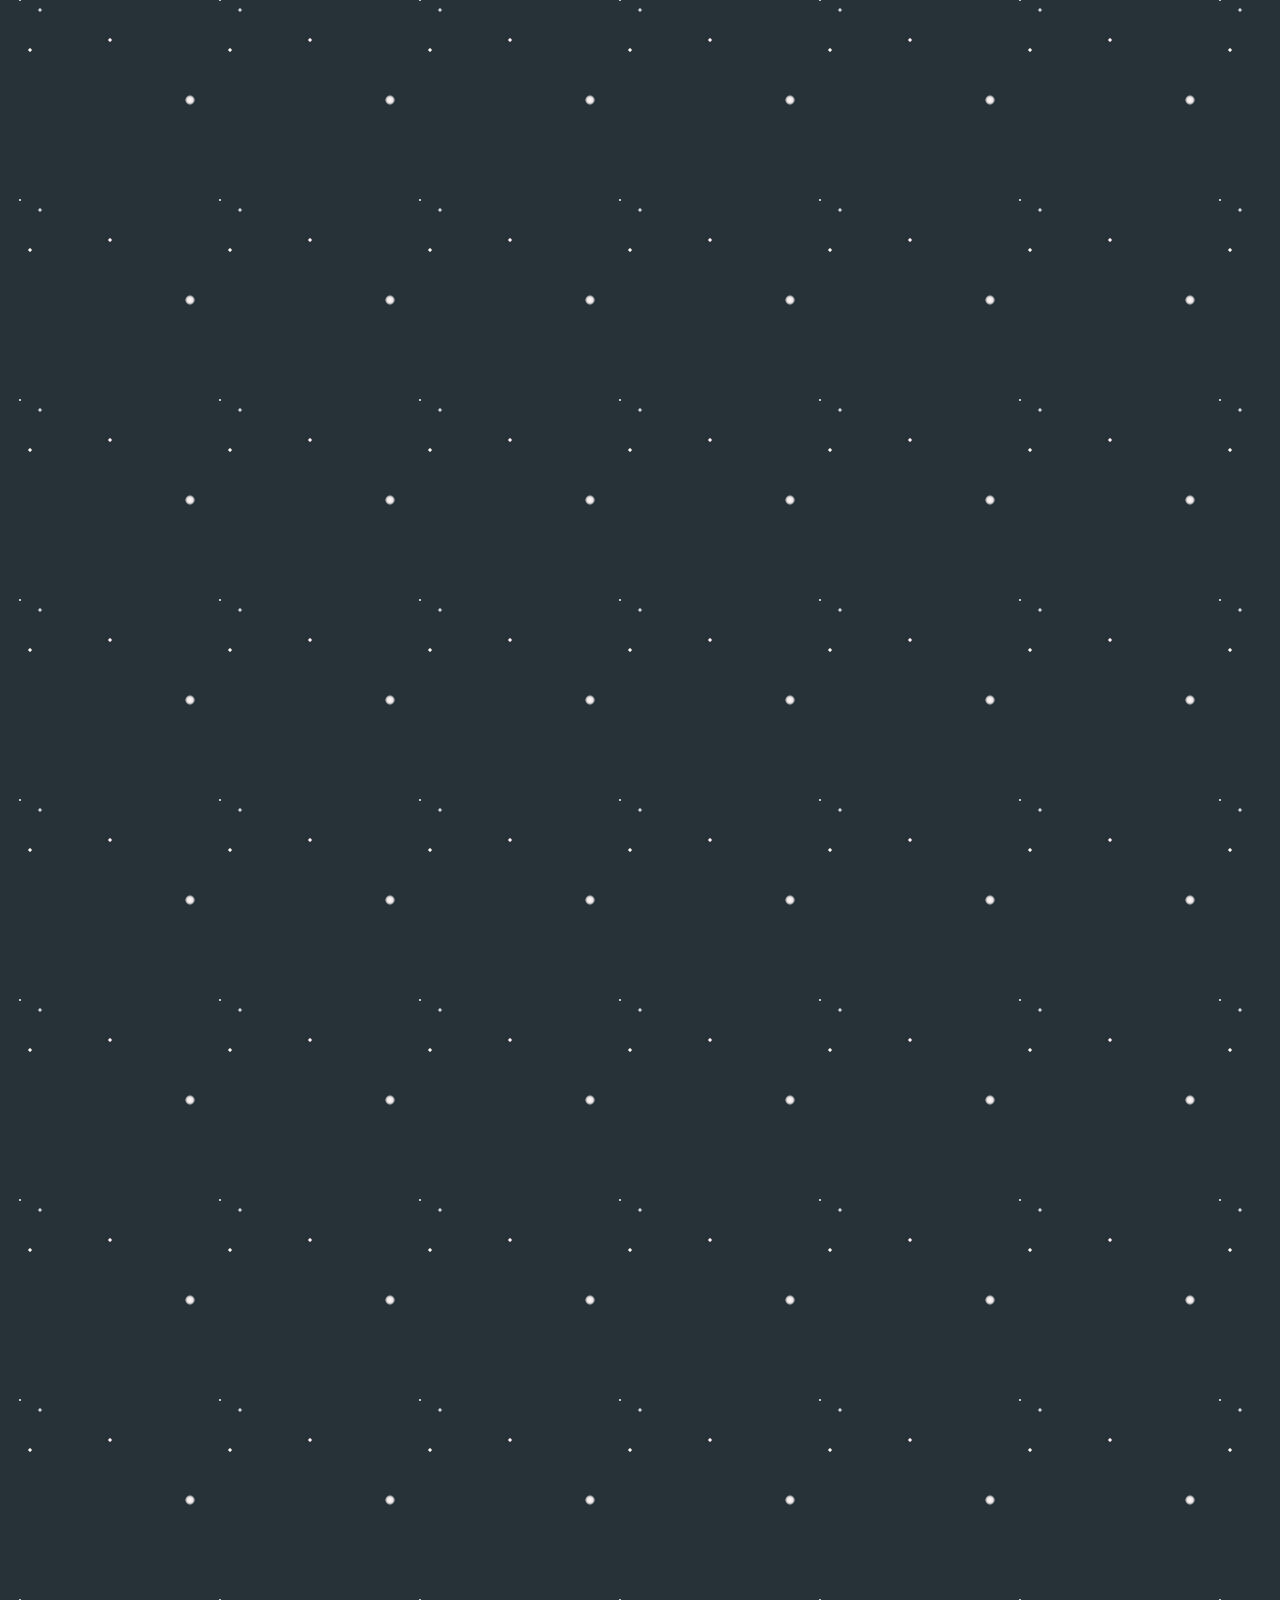
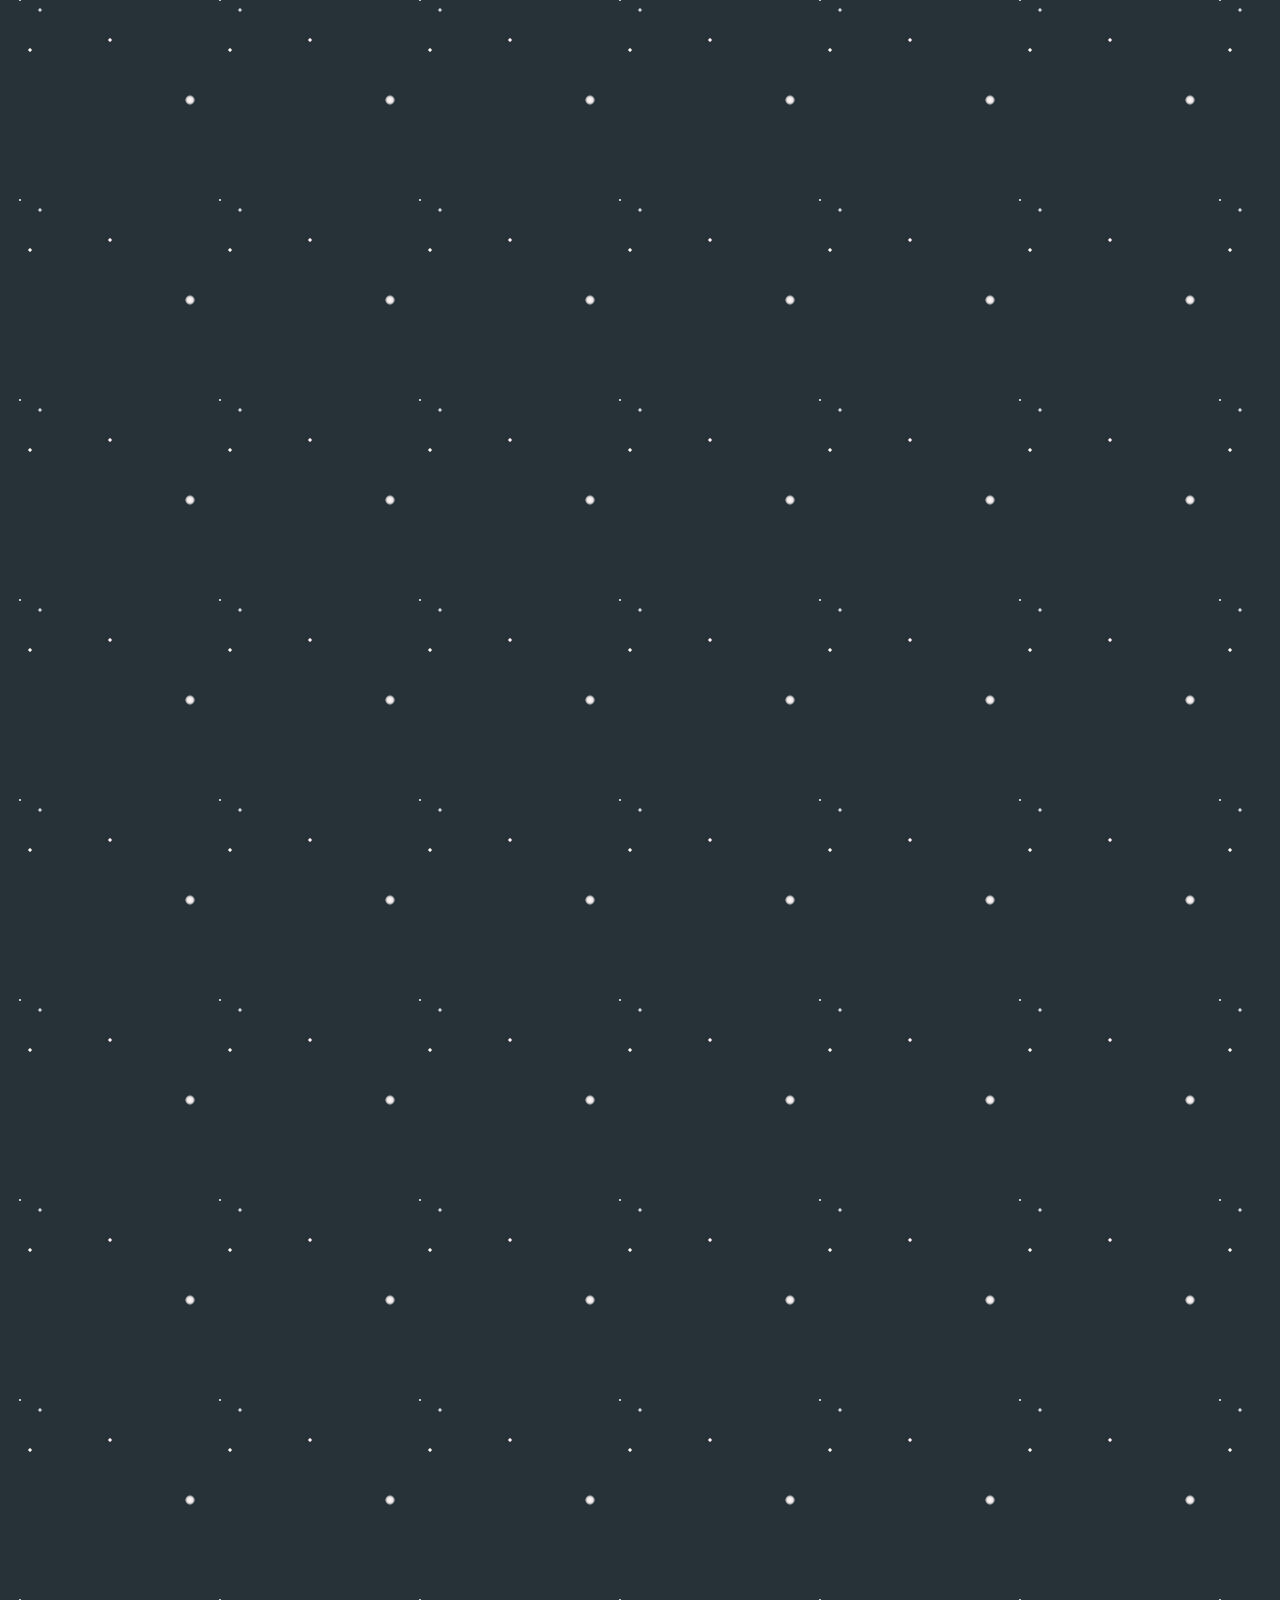
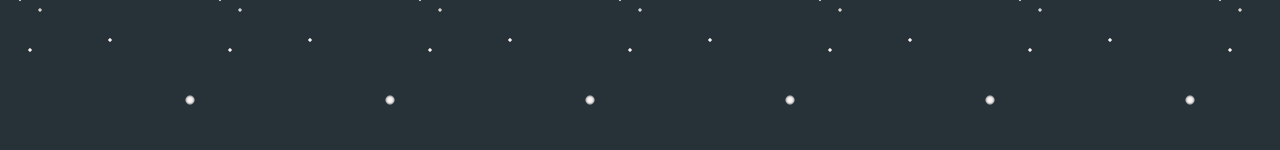
==== commit e6d5a778: "Update index.html" ====
--- a/index.html
+++ b/index.html
@@ -3,6 +3,7 @@
   <head>
     <title>April Zaide | Coming Soon</title>
     <meta charset="UTF-8" />
+    <meta name="viewport" content="width=device-width, initial-scale=1.0">
     <link
       href="https://fonts.googleapis.com/css2?family=Bebas+Neue&display=swap"
       rel="stylesheet"
@@ -27,5 +28,16 @@
       <span></span>
       <span></span>
     </div>
+    
+    
+    <!-- Global site tag (gtag.js) - Google Analytics -->
+    <script async src="https://www.googletagmanager.com/gtag/js?id=G-ED13MPD5G5"></script>
+    <script>
+      window.dataLayer = window.dataLayer || [];
+      function gtag(){dataLayer.push(arguments);}
+      gtag('js', new Date());
+
+      gtag('config', 'G-ED13MPD5G5');
+    </script>
   </body>
 </html>
--- a/src/styles.css
+++ b/src/styles.css
@@ -58,10 +58,10 @@
   transition: text-shadow 0.3s ease-out;
 }
 
-body:hover .title h1 {
+/** body:hover .title h1 {
   text-shadow: 6px 8px var(--blue3), 12px 14px var(--blue2),
     18px 20px var(--blue1);
-}
+} **/
 
 /*--------- Starfield(Fade+Animation) -------*/
 
@@ -137,3 +137,46 @@
     opacity: 1;
   }
 }
+
+@media only screen 
+  and (min-device-width: 300px) 
+  and (max-device-width: 1000px) 
+  and (-webkit-min-device-pixel-ratio: 2) { 
+    
+    body{
+    overflow-x:hidden;
+    overflow-y:hidden;
+    }
+    
+
+     .logo {
+    display: block;
+    position: fixed;
+    justify-content: center;
+    align-items: center;
+    width: 40%;
+    }
+
+    .logo img{
+      width: 30%;
+    }
+    
+    .title {
+    position: absolute;
+    top: 0;
+    bottom: 0;
+    color: var(--white);
+    font-size: 3vw;
+    justify-content: center;
+    display: flex;
+    align-items: center;
+    animation: fadein 5s;
+    z-index: 1;
+    user-select: none;
+  }
+
+  .title h1 {
+    text-shadow: 3px 4px var(--blue3), 6px 7px var(--blue2), 9px 10px var(--blue1);
+    transition: text-shadow 0.3s ease-out;
+  }
+}
